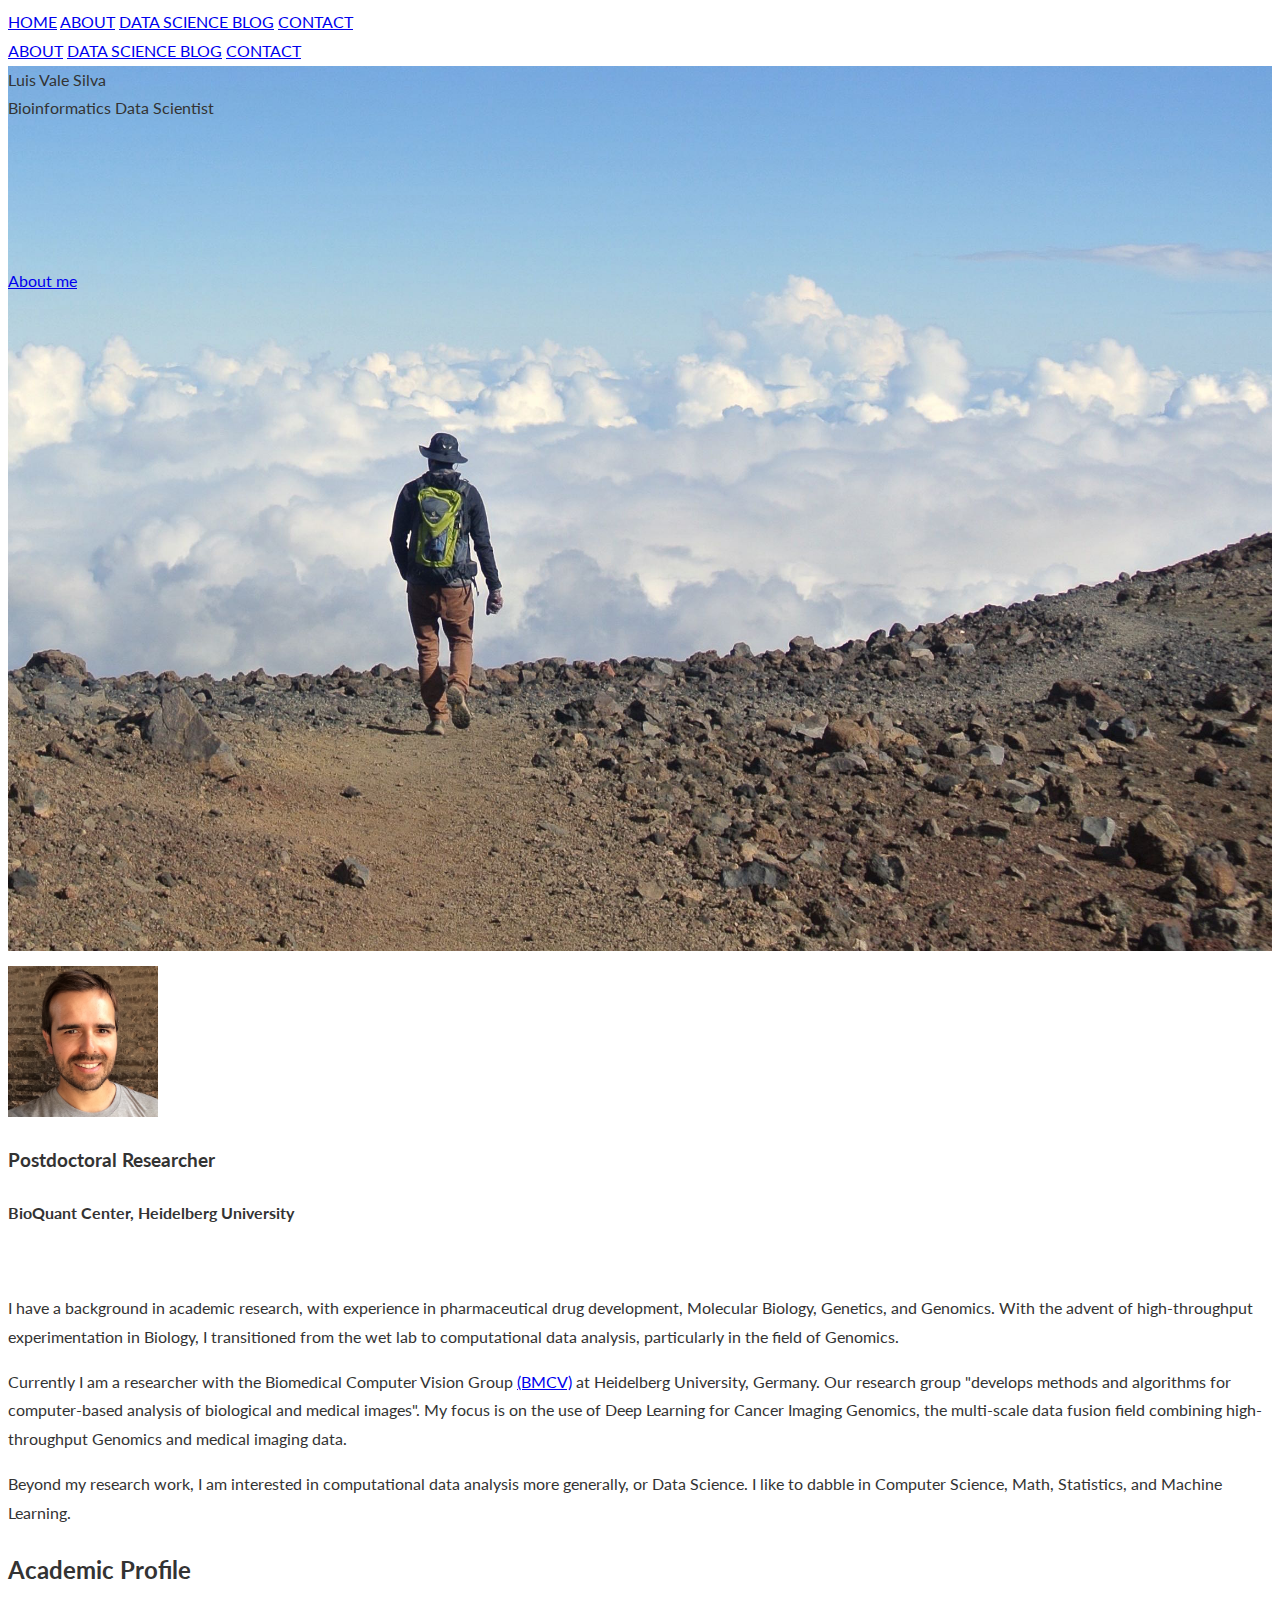
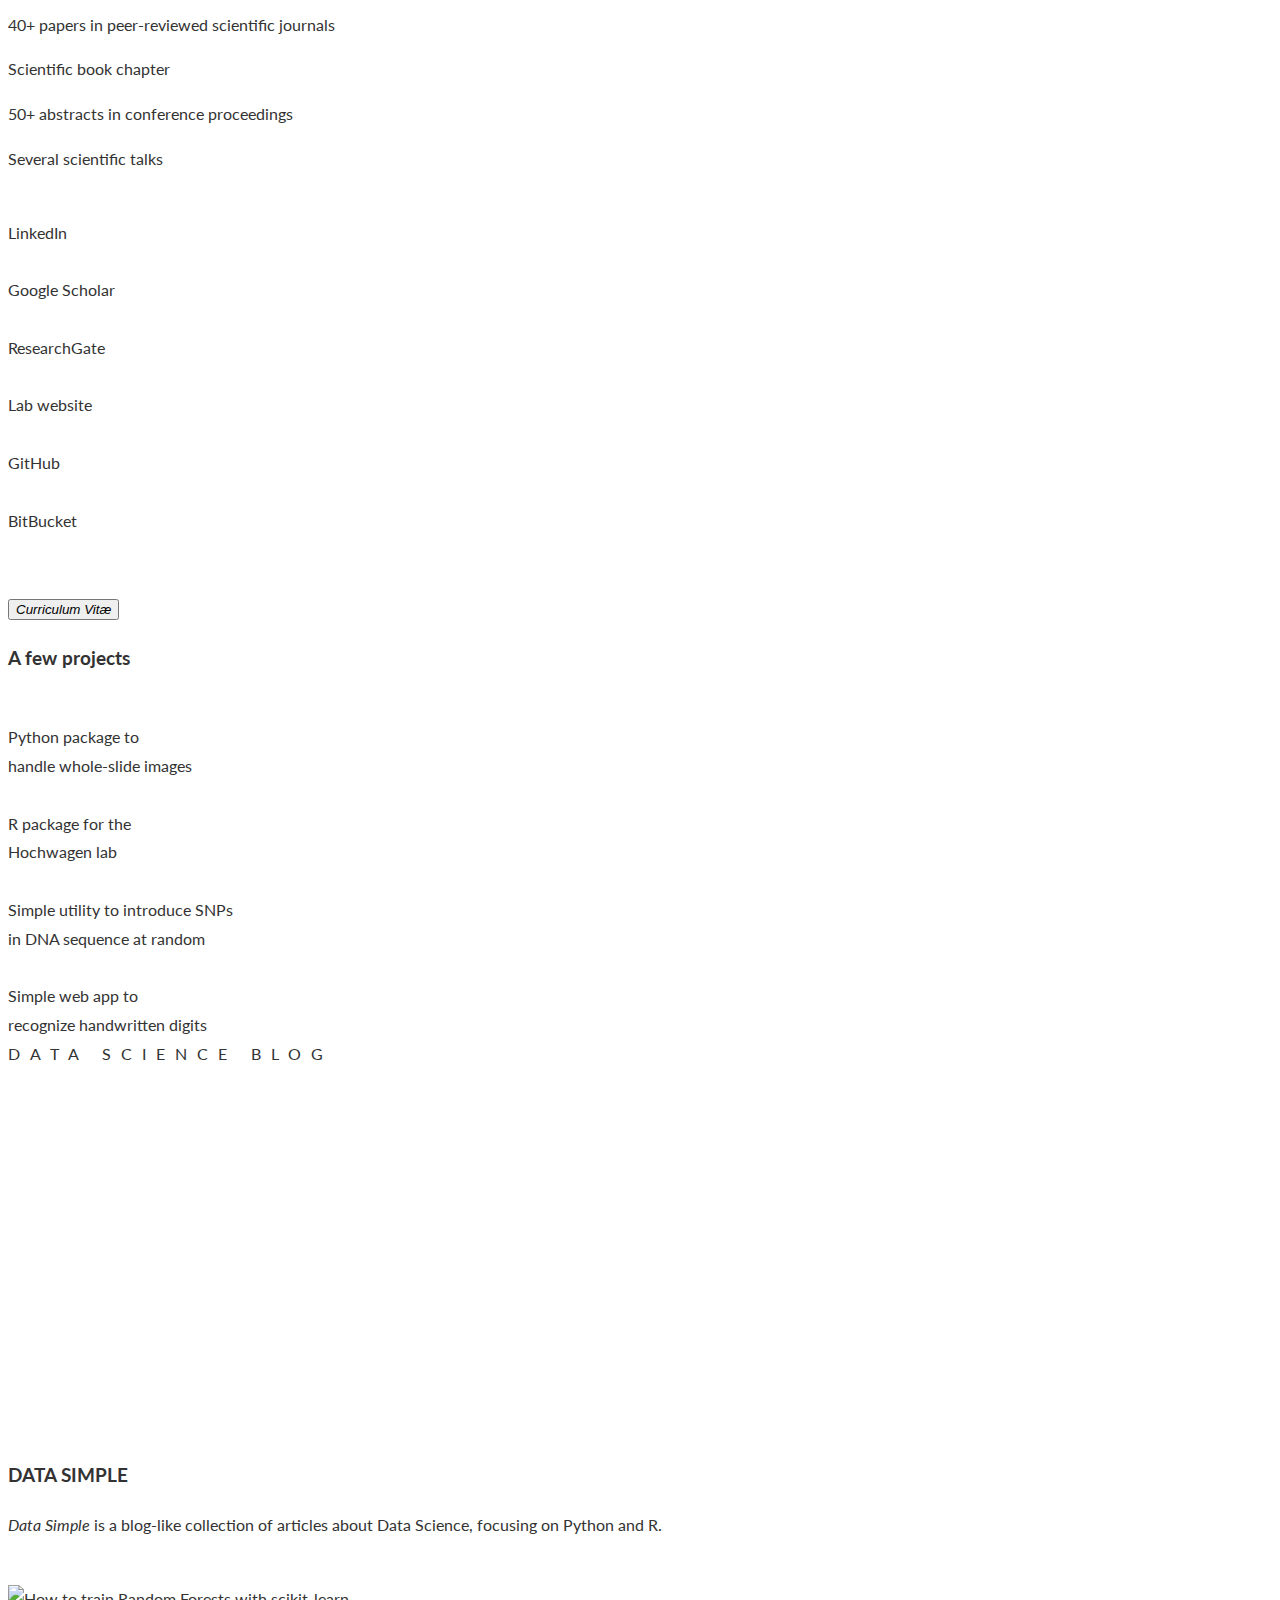
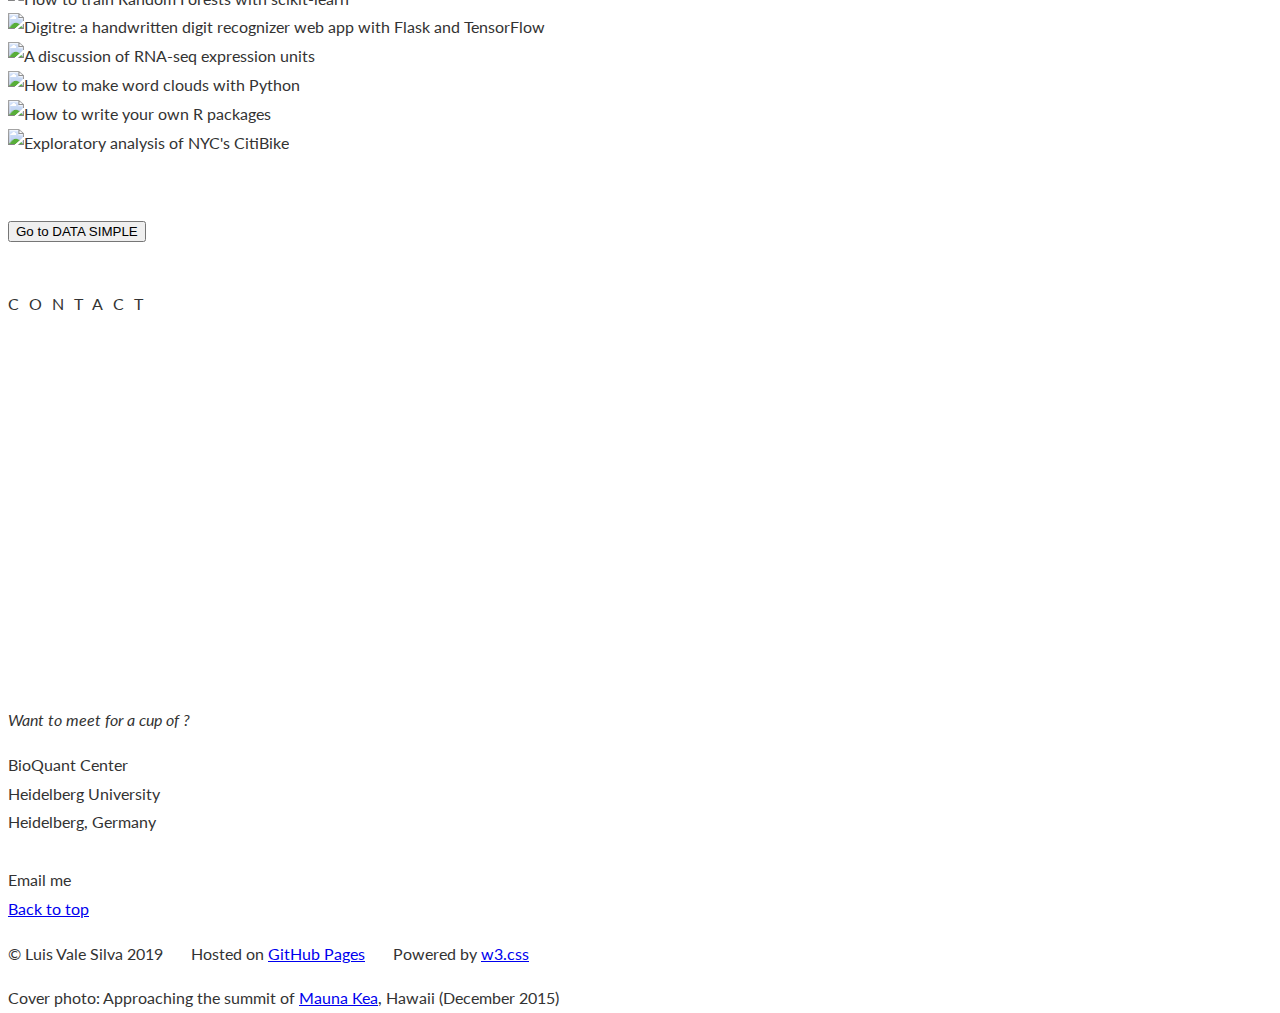
==== index.html @ 4534dbf8 "Minor edit to "About me" text" ====
<!DOCTYPE html>
<html>
<title>Luis Vale Silva</title>
<meta charset="UTF-8">
<meta name="viewport" content="width=device-width, initial-scale=1">
<meta name="description" content="Personal website">
<meta name="author" content="Luis Vale Silva">
<link rel="stylesheet" href="css/w3.css">
<link rel="stylesheet" href="https://fonts.googleapis.com/css?family=Lato">
<link rel="stylesheet" href="https://pro.fontawesome.com/releases/v5.6.3/css/all.css" integrity="sha384-LRlmVvLKVApDVGuspQFnRQJjkv0P7/YFrw84YYQtmYG4nK8c+M+NlmYDCv0rKWpG" crossorigin="anonymous">
<link rel="stylesheet" href="css/academicons.css"/>
<link rel="icon" href="img/lvs_favicon.ico" type="image/x-icon">

<!-- Google Analytics -->
<script>
  (function(i,s,o,g,r,a,m){i['GoogleAnalyticsObject']=r;i[r]=i[r]||function(){
  (i[r].q=i[r].q||[]).push(arguments)},i[r].l=1*new Date();a=s.createElement(o),
  m=s.getElementsByTagName(o)[0];a.async=1;a.src=g;m.parentNode.insertBefore(a,m)
  })(window,document,'script','https://www.google-analytics.com/analytics.js','ga');

  ga('create', 'UA-71624249-2', 'auto');
  ga('send', 'pageview');

</script>

<style>
body,h1,h2,h3,h4,h5,h6 {font-family: "Lato", sans-serif;}
body, html {
    height: 100%;
    color: #333;
    line-height: 1.8;
}

/* Create a Parallax Effect */
.bgimg-1, .bgimg-2, .bgimg-3 {
    background-attachment: fixed;
    background-position: center;
    background-repeat: no-repeat;
    background-size: cover;
}

/* First image (Logo. Full height) */
.bgimg-1 {
    background-image: url('img/bg.jpg');
    min-height: 100%;
}

/* Second image (blog) */
.bgimg-2 {
    background-image: url('img/bg_bw.jpg');
    min-height: 400px;
}

/* Third image (Contact) */
.bgimg-3 {
    background-image: url('img/bg_bw.jpg');
    min-height: 400px;
}

.w3-wide {letter-spacing: 10px;}
.w3-hover-opacity {cursor: pointer;}

/* Turn off parallax scrolling for tablets and phones */
@media only screen and (max-device-width: 1024px) {
    .bgimg-1, .bgimg-2, .bgimg-3 {
        background-attachment: scroll;
    }
}
</style>
<body>

<!-- Navbar (sit on top) -->
<div class="w3-top">
  <div class="w3-bar" id="myNavbar">
    <a class="w3-bar-item w3-button w3-hover-black w3-hide-medium w3-hide-large w3-opennav w3-right" href="javascript:void(0);" onclick="toggleFunction()" title="Toggle Navigation Menu">
      <i class="fa fa-bars"></i>
    </a>
    <a href="#home" class="w3-bar-item w3-button">HOME</a>
    <a href="#about" class="w3-bar-item w3-button w3-hide-small"><i class="fa fa-user"></i> ABOUT</a>
    <a href="#blog" class="w3-bar-item w3-button w3-hide-small"><i class="fa fa-rss"></i> DATA SCIENCE BLOG</a>
    <a href="#contact" class="w3-bar-item w3-button w3-hide-small"><i class="fa fa-envelope"></i> CONTACT</a>
    <!--<a href="#" class="w3-bar-item w3-button w3-hide-small w3-right w3-hover-red">
      <i class="fa fa-search"></i></a>-->
  </div>

  <!-- Navbar on small screens -->
  <div id="navDemo" class="w3-bar-block w3-white w3-hide w3-hide-large w3-hide-medium">
    <a href="#about" class="w3-bar-item w3-button" onclick="toggleFunction()">ABOUT</a>
    <a href="#blog" class="w3-bar-item w3-button" onclick="toggleFunction()">DATA SCIENCE BLOG</a>
    <a href="#contact" class="w3-bar-item w3-button" onclick="toggleFunction()">CONTACT</a>
    <!--<a href="#" class="w3-bar-item w3-button">SEARCH</a>-->
  </div>
</div>

<!-- First Parallax Image with Logo Text -->
<div class="bgimg-1 w3-display-container w3-opacity-off" id="home">
  <div class="w3-display-middle w3-center" style="white-space:nowrap;">
    <!--<span class="w3-center w3-padding-xlarge w3-black w3-xlarge w3-wide w3-animate-opacity">Luis <span class="w3-hide-small">Vale</span> Silva</span>-->
    <!--<span class="w3-center w3-padding-xlarge w3-black w3-xxlarge w3-opacity">LUIS VALE SILVA</span><br><br>-->
    <span class="w3-padding-xlarge w3-xxxlarge">Luis Vale Silva</span><br>
    <span class="w3-padding-xlarge w3-xlarge">Bioinformatics Data Scientist</span><br><br><br><br><br><br>
    <a href="#about" class="w3-padding-large w3-black w3-opacity w3-button">About me</a><br><br>
  </div>
</div>

<!-- Container (About Section) -->
<div class="w3-content w3-container w3-padding-64" id="about">
  <div class="w3-center w3-padding-large">
    <img src="img/me.jpg" class="w3-circle w3-image" alt="Photo of Me" width="150px">
  </div>
  <h3 class="w3-center">Postdoctoral Researcher</h3>
  <h4 class="w3-center">BioQuant Center, Heidelberg University</h4><br>
  <p class="w3-large">I have a background in academic research, with experience in pharmaceutical drug
  development, Molecular Biology, Genetics, and Genomics. With the advent of high-throughput experimentation
  in Biology, I transitioned from the wet lab to computational data analysis, particularly in the field of
  Genomics.</p>

  <p class="w3-large">Currently I am a researcher with the Biomedical Computer Vision Group 
  <a href="http://www.bioquant.uni-heidelberg.de/research/groups/biomedical_computer_vision.html" target="_blank">(BMCV)</a> 
  at Heidelberg University, Germany. Our research group "develops methods and algorithms for computer-based
  analysis of biological and medical images". My focus is on the use of Deep Learning for Cancer Imaging 
  Genomics, the multi-scale data fusion field combining high-throughput Genomics and medical imaging data.</p>

  <p class="w3-large">Beyond my research work, I am interested in computational data analysis more generally, 
  or Data Science. I like to dabble in Computer Science, Math, Statistics, and Machine Learning.</p>
</div>

<div class="w3-dark-grey">
  <div class="w3-content w3-container w3-padding-jumbo w3-dark-grey">
    <h2 class="w3-center w3-padding-16">Academic Profile</h2>
    <p class="w3-large"><i class="fa fa-pencil w3-margin-right"></i>40+ papers in peer-reviewed scientific journals <a href="publications.html"><i class="fa fa-external-link w3-hover-text-orange w3-margin-left"></i></a></p>
    <p class="w3-large"><i class="fa fa-book w3-margin-right"></i>Scientific book chapter</p>
    <p class="w3-large"><i class="fa fa-align-justify w3-margin-right"></i>50+ abstracts in conference proceedings</p>
    <p class="w3-large"><i class="fa fa-microphone w3-margin-right"></i>Several scientific talks</p>
  </div>
</div>

<div class="w3-row w3-center w3-dark-grey w3-padding-16">
  <div class="w3-col m2 w3-section">
    <span class="w3-xxxlarge"><a href="https://www.linkedin.com/in/luís-a-vale-silva-81950b4a" target="_blank"><i class="fab fa-linkedin-in w3-hover-text-blue"></i></a></span><br>
    LinkedIn
  </div>
  <div class="w3-col m2 w3-section">
    <span class="w3-xxxlarge"><a href="https://scholar.google.com/citations?user=cmbAGggAAAAJ&hl=en" target="_blank"><i class="ai ai-google-scholar w3-hover-text-orange"></i></a></span><br>
    Google Scholar
  </div>
  <div class="w3-col m2 w3-section">
    <span class="w3-xxxlarge"><a href="https://www.researchgate.net/profile/Luis_Vale-Silva" target="_blank"><i class="ai ai-researchgate w3-hover-text-teal"></i></a></span><br>
    ResearchGate
  </div>
  <div class="w3-col m2 w3-section">
    <span class="w3-xxxlarge"><a href="http://www.bioquant.uni-heidelberg.de/index.php?id=1626" target="_blank"><i class="fal fa-flask w3-hover-text-black"></i></a></span><br>
    Lab website
  </div>
  <div class="w3-col m2 w3-section">
    <span class="w3-xxxlarge"><a href="http://www.github.com/luisvalesilva" target="_blank"><i class="fab fa-github w3-hover-text-black"></i></a></span><br>
    GitHub 
  </div>
  <div class="w3-col m2 w3-section">
    <span class="w3-xxxlarge"><a href="https://bitbucket.org/luisvalesilva/" target="_blank"><i class="fab fa-bitbucket w3-hover-text-indigo"></i></a></span><br>
    BitBucket 
  </div>

  <div class="w3-center w3-padding-large">
    <a href="cv.html" ><button class="w3-center w3-button w3-padding-xlarge" style="margin-top:64px"><em>Curriculum Vit&aelig;</em></button></a>
  </div>
</div>

<!-- More about me -->
<div class="w3-row w3-center w3-padding-64">
    <h3>A few projects</h3>
  <div class="w3-quarter w3-section">
    <span class="w3-xxxlarge"><a href="http://www.github.com/luisvalesilva/wsipre" target="_blank"><i class="fab fa-python w3-hover-text-yellow"></i></a></span><br>
    Python package to<br>handle whole-slide images
  </div>
  <div class="w3-quarter w3-section">
    <span class="w3-xxxlarge"><a href="https://hochwagenlab.github.io/hwglabr2/" target="_blank"><i class="fab fa-r-project w3-hover-text-blue"></i></a></span><br>
    R package for the<br>Hochwagen lab
  </div>
  <div class="w3-quarter w3-section">
    <span class="w3-xxxlarge"><a href="http://www.github.com/luisvalesilva/snpr" target="_blank"><i class="far fa-dna w3-hover-text-orange"></i></a></span><br>
    Simple utility to introduce SNPs<br>in DNA sequence at random
  </div>
  <div class="w3-quarter w3-section">
    <span class="w3-xxxlarge"><a href="http://digitre.technology/" target="_blank"><i class="fa fa-desktop w3-hover-text-light-grey"></i></a></span><br>
    Simple web app to<br>recognize handwritten digits
  </div>
</div>



<!-- Second Parallax Image with blog Text -->
<div class="bgimg-2 w3-display-container w3-opacity-min">
  <div class="w3-display-middle">
    <span class="w3-xxlarge w3-text-white w3-wide">DATA SCIENCE BLOG</span>
  </div>
</div>

<!-- Container (blog Section) -->
<div class="w3-content w3-container w3-padding-64" id="blog">
  <h3 class="w3-center">DATA SIMPLE</h3>
  <p class="w3-center"><em>Data Simple</em> is a blog-like collection of articles about Data Science, focusing on Python and R.</p><br>

  <!-- Responsive Grid. Four columns on tablets, laptops and desktops. Will stack on mobile devices/small screens (100% width) -->
  <div class="w3-row-padding w3-center">
    <div class="w3-third">
      <img src="img/640px-Forest_Osaka_Japan.jpg" style="width:100%" onclick="onClick(this)" class="w3-hover-opacity" alt="How to train Random Forests with scikit-learn">
    </div>

    <div class="w3-third">
      <img src="img/mnist.png" style="width:100%" onclick="onClick(this)" class="w3-hover-opacity" alt="Digitre: a handwritten digit recognizer web app with Flask and TensorFlow">
    </div>

    <div class="w3-third">
      <img src="img/rna-seq_units.png" style="width:100%" onclick="onClick(this)" class="w3-hover-opacity" alt="A discussion of RNA-seq expression units">
    </div>
  </div>

  <div class="w3-row-padding w3-center w3-section">
    <div class="w3-third">
      <img src="img/word_cloud.png" style="width:100%" onclick="onClick(this)" class="w3-hover-opacity" alt="How to make word clouds with Python">
    </div>
    
    <div class="w3-third">
      <img src="img/r_packages.svg" style="width:100%" onclick="onClick(this)" class="w3-hover-opacity" alt="How to write your own R packages">
    </div>

    <div class="w3-third">
      <img src="img/citibike.png" style="width:100%" onclick="onClick(this)" class="w3-hover-opacity" alt="Exploratory analysis of NYC's CitiBike">
    </div>
  </div>

  <div class="w3-center w3-padding-large">
    <a href="http://luisvalesilva.com/datasimple"><button class="w3-button w3-padding-xlarge" style="margin-top:64px">Go to DATA SIMPLE</button></a>
  </div>
</div>

<!-- Modal for full size images on click-->
<div id="modal01" class="w3-modal w3-black" onclick="this.style.display='none'">
  <span class="w3-closebtn w3-text-white w3-opacity w3-hover-opacity-off w3-xxlarge w3-container w3-display-topright" title="Close Modal Image"><i class="fa fa-remove"></i></span>
  <div class="w3-modal-content w3-animate-zoom w3-center w3-transparent w3-padding-64">
    <img id="img01" class="w3-image">
    <p id="caption" class="w3-opacity w3-large"></p>
  </div>
</div>

<!-- Third Parallax Image with blog Text -->
<div class="bgimg-3 w3-display-container w3-opacity-min">
  <div class="w3-display-middle">
     <span class="w3-xxlarge w3-text-light-grey w3-wide">CONTACT</span>
  </div>
</div>

<!-- Container (Contact Section) -->
<div class="w3-content w3-container w3-padding-16" id="contact">
  <!--<h3 class="w3-center">WHERE I WORK</h3>-->
  <div class="w3-row w3-padding-32 w3-section">
    <div class="w3-center w3-container w3-section">
      <div class="w3-large w3-margin-bottom">
        <p class="w3-center"><em>Want to meet for a cup of <i class="fa fa-coffee"></i>?</em></p>
        BioQuant Center 
        <br>Heidelberg University<br>
        <i class="fa fa-map-marker fa-fw w3-hover-text-black w3-xlarge w3-margin-right"></i>Heidelberg, Germany<br><br>
        <a href="http://scr.im/emailluis" target="_blank"><i class="fa fa-envelope fa-fw w3-hover-text-green w3-xlarge w3-margin-right"></i></a>Email me<br>
      </div>
    </div>
  </div>
</div>

<!-- Footer -->
<footer class="w3-center w3-black w3-padding-64 w3-opacity w3-hover-opacity-off">
  <a href="#home" class="w3-button"><i class="fa fa-arrow-up w3-margin-right"></i>Back to top</a>
  <div class="w3-xlarge w3-section">
    <a href="https://www.linkedin.com/in/luís-a-vale-silva-81950b4a" target="_blank"><i class="fab fa-linkedin-in w3-hover-text-blue"></i></a>
    <a href="https://scholar.google.com/citations?user=cmbAGggAAAAJ&hl=en" target="_blank"><i class="ai ai-google-scholar w3-hover-text-orange"></i></a>
    <a href="https://www.researchgate.net/profile/Luis_Vale-Silva" target="_blank"><i class="ai ai-researchgate w3-hover-text-teal"></i></a>
    <a href="https://github.com/luisvalesilva" target="_blank"><i class="fab fa-github w3-hover-text-grey"></i></a>
    <a href="https://twitter.com/luisvalesilva" target="_blank"><i class="fab fa-twitter w3-hover-text-light-blue"></i></a>
  </div>
  <p>&copy; Luis Vale Silva 2019&nbsp;&nbsp;&nbsp;&nbsp;&nbsp;&nbsp;
  Hosted on <a href="https://pages.github.com/" target="_blank">GitHub Pages</a>&nbsp;&nbsp;&nbsp;&nbsp;&nbsp;&nbsp;
  Powered by <a href="https://www.w3schools.com/w3css/default.asp" target="_blank">w3.css</a></p>
  <p class="w3-small"><i class="fa fa-image w3-margin-right"></i>Cover photo: Approaching the summit of <a href="https://en.wikipedia.org/wiki/Mauna_Kea" target="_blank">Mauna Kea</a>, Hawaii (December 2015)</p>
</footer>

<script>
// Modal Image Gallery
function onClick(element) {
  document.getElementById("img01").src = element.src;
  document.getElementById("modal01").style.display = "block";
  var captionText = document.getElementById("caption");
  captionText.innerHTML = element.alt;
}

// Change style of navbar on scroll
window.onscroll = function() {myFunction()};
function myFunction() {
    var navbar = document.getElementById("myNavbar");
    if (document.body.scrollTop > 100 || document.documentElement.scrollTop > 100) {
        navbar.className = "w3-bar" + " w3-card-2" + " w3-animate-top" + " w3-white";
    } else {
        navbar.className = navbar.className.replace(" w3-card-2 w3-animate-top w3-white", "");
    }
}

// Used to toggle the menu on small screens when clicking on the menu button
function toggleFunction() {
    var x = document.getElementById("navDemo");
    if (x.className.indexOf("w3-show") == -1) {
        x.className += " w3-show";
    } else {
        x.className = x.className.replace(" w3-show", "");
    }
}
</script>
<!-- Code for smooth scrolling to anchors -->
<script src="https://ajax.googleapis.com/ajax/libs/jquery/3.1.1/jquery.min.js"></script>
<script src="js/scroll.js"></script>

</body>
</html>
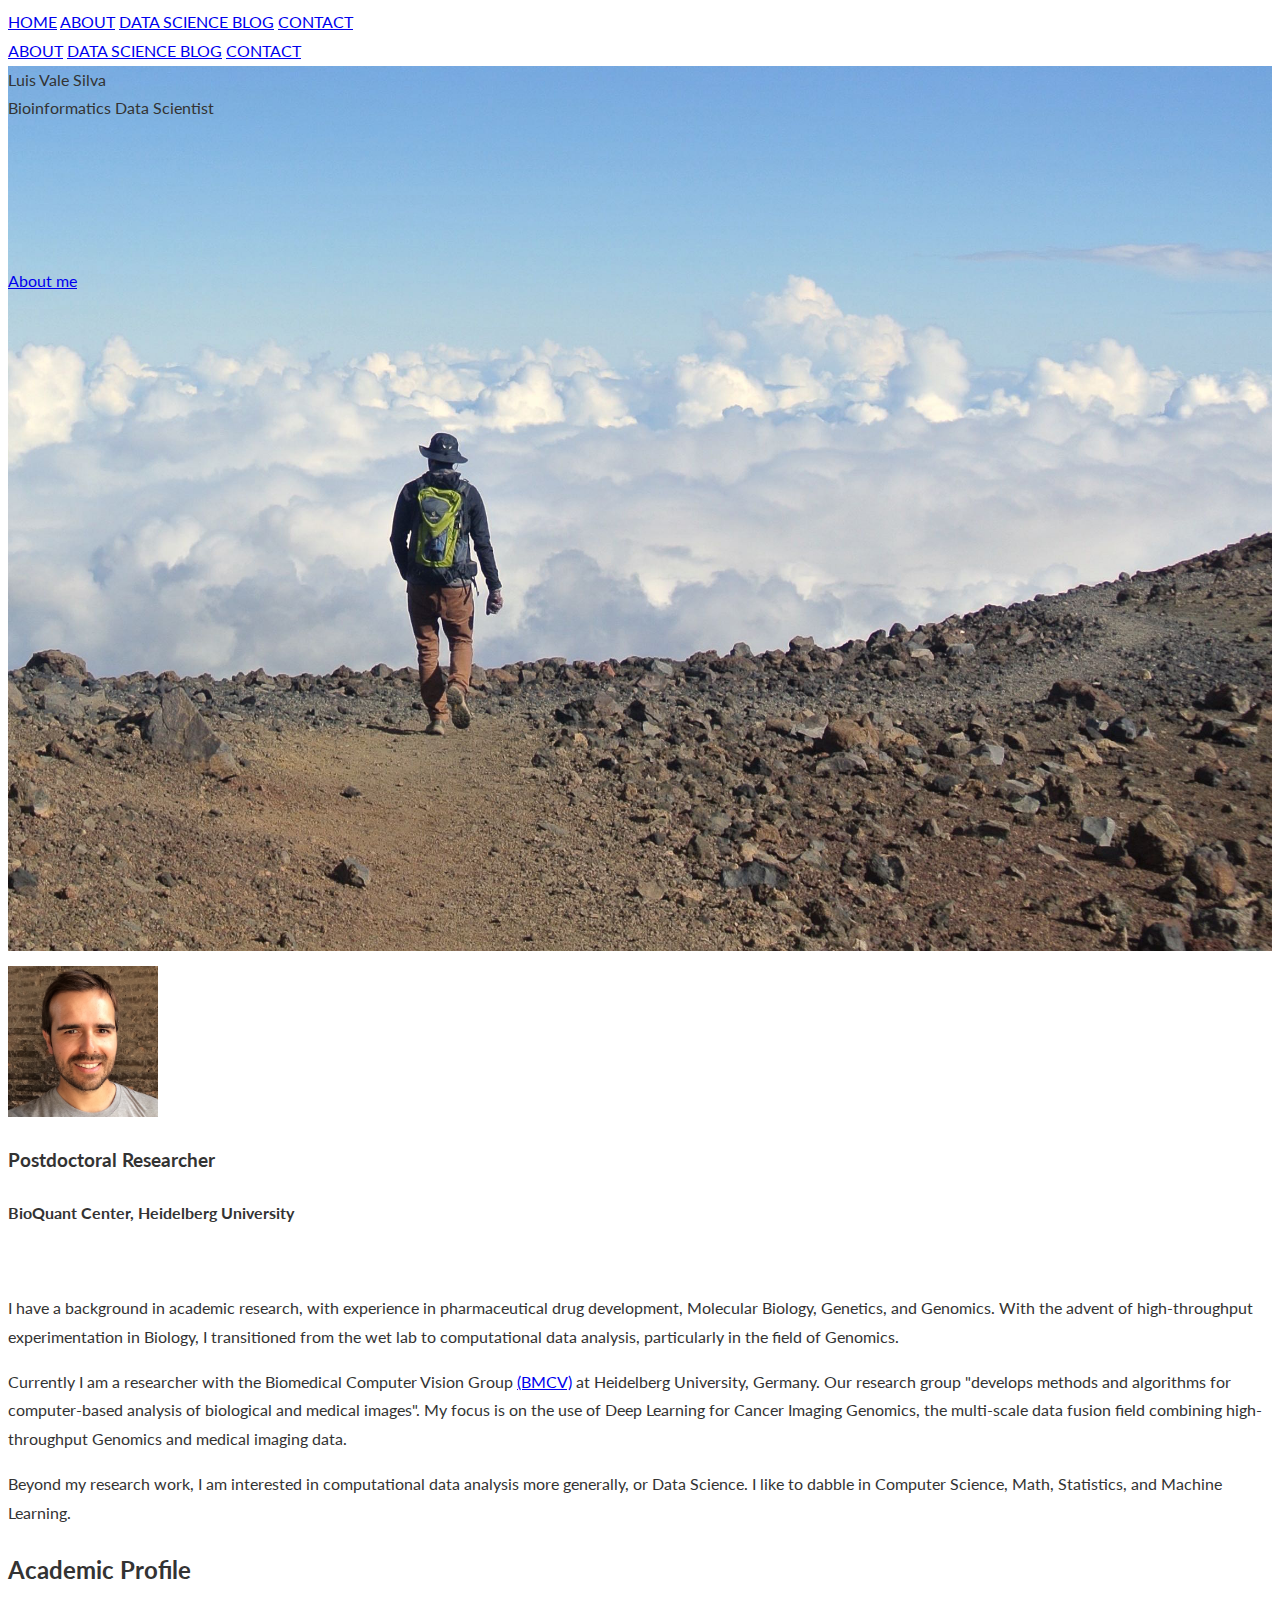
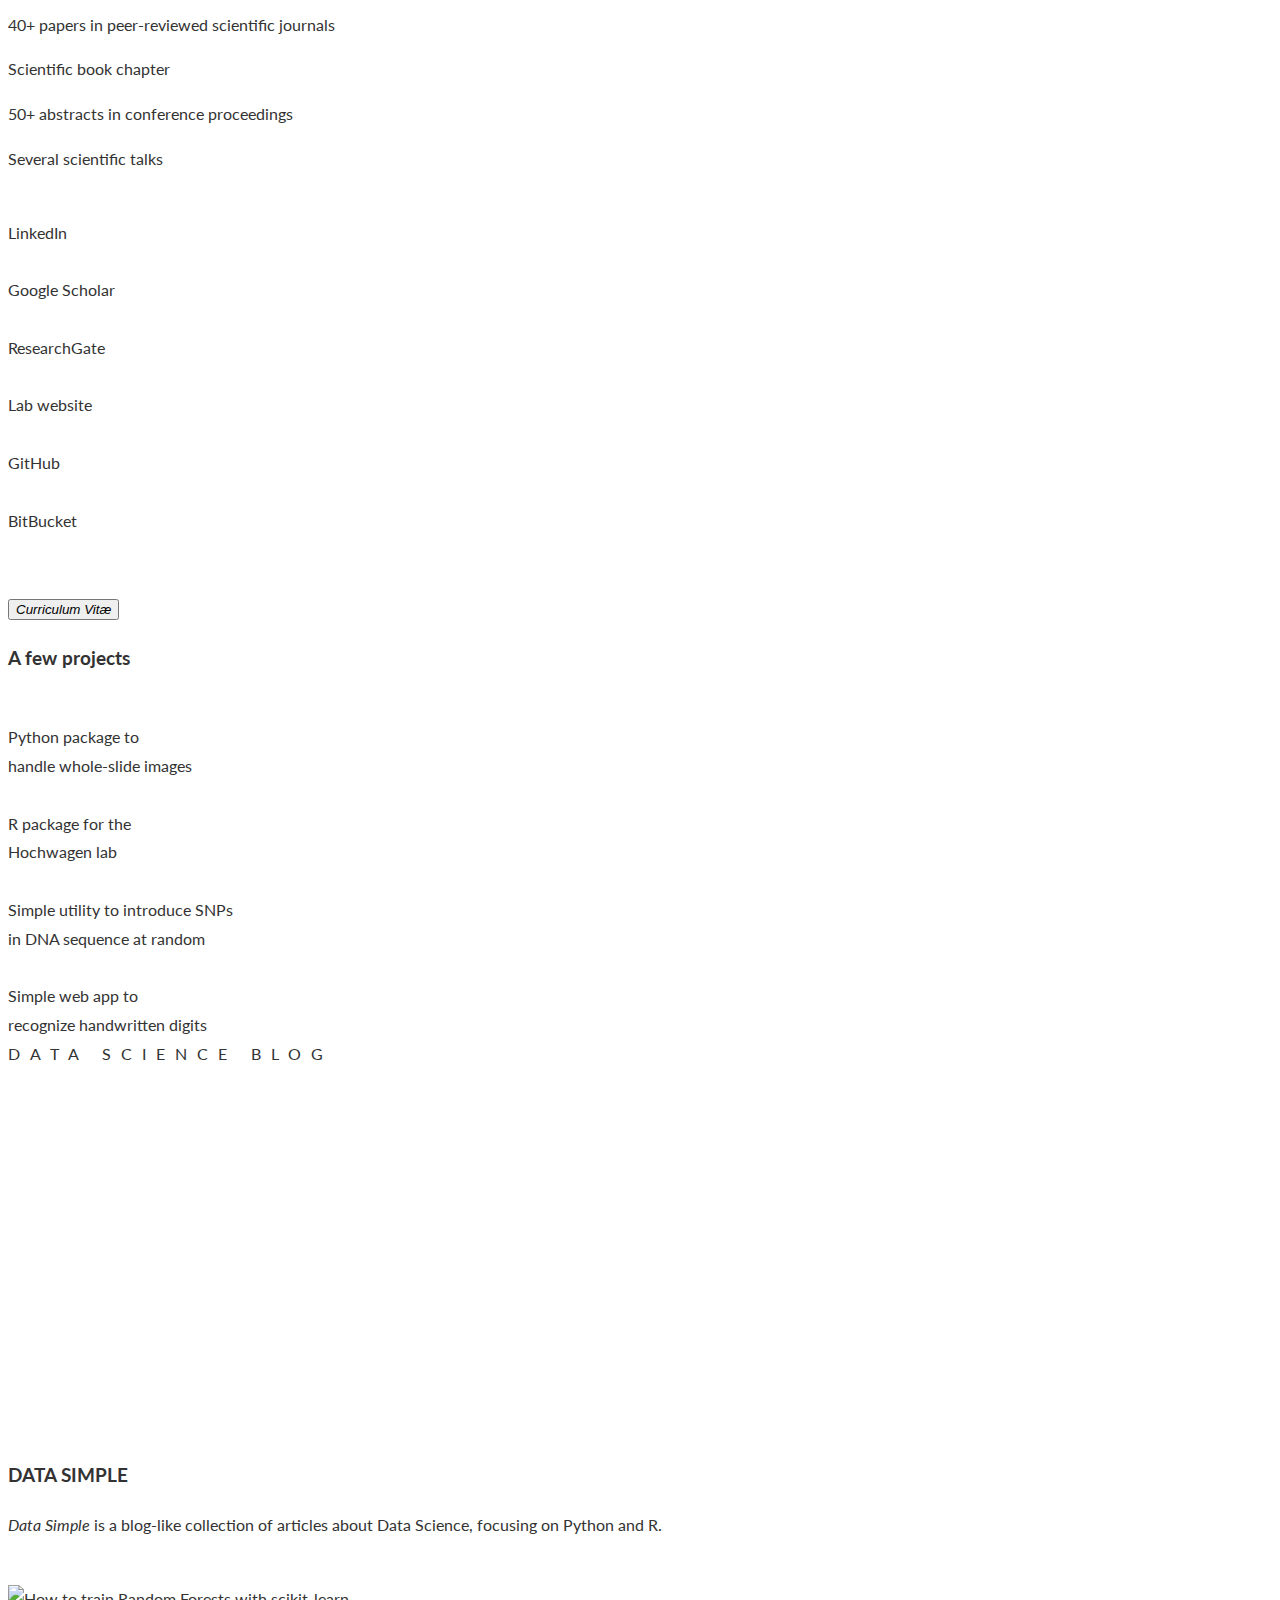
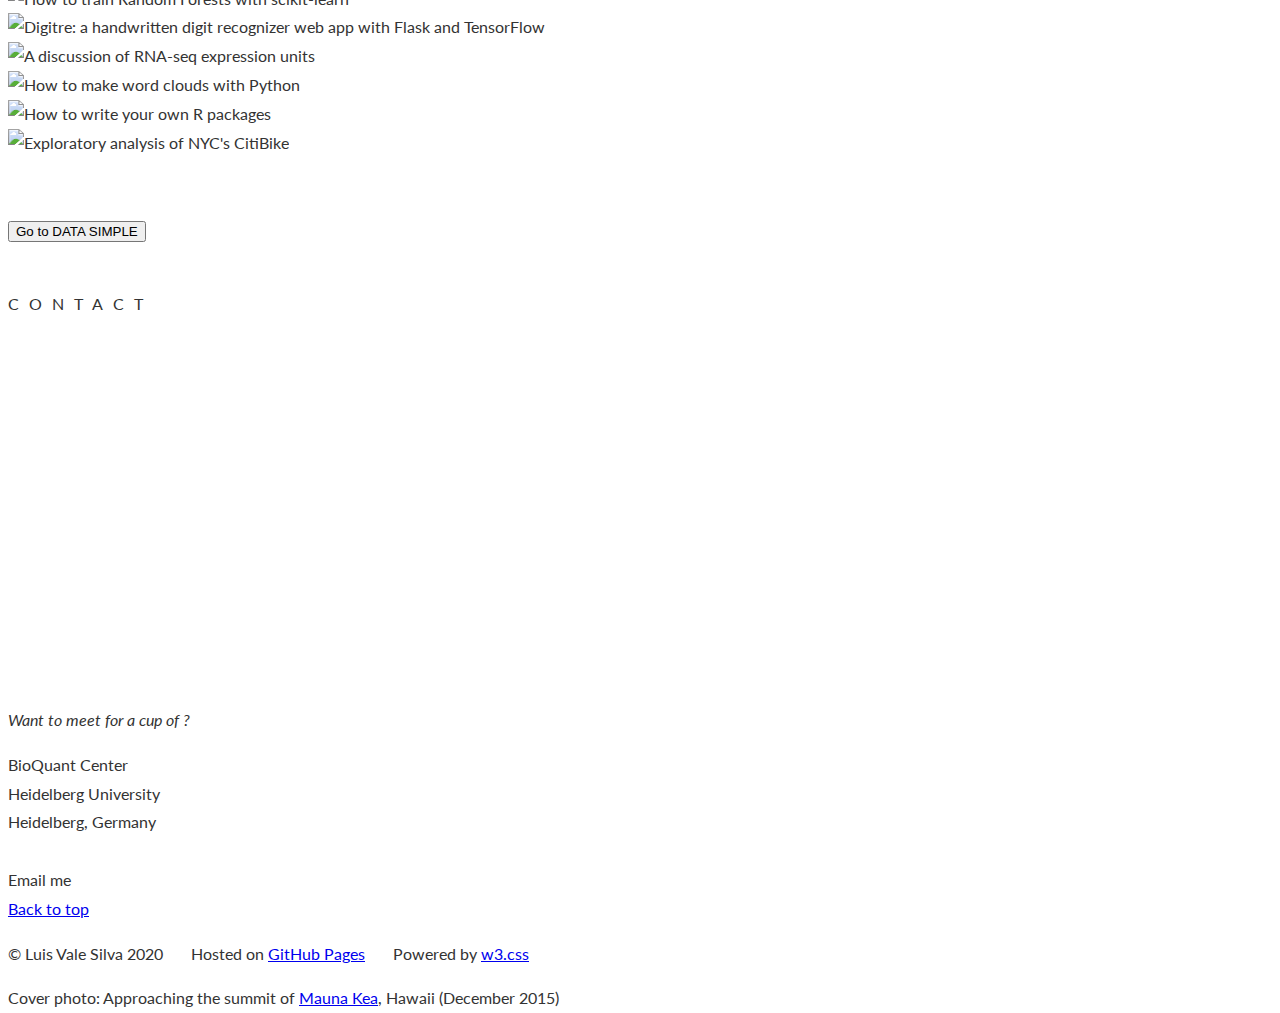
==== commit 6a376b03: "Update year" ====
--- a/index.html
+++ b/index.html
@@ -277,7 +277,7 @@
     <a href="https://github.com/luisvalesilva" target="_blank"><i class="fab fa-github w3-hover-text-grey"></i></a>
     <a href="https://twitter.com/luisvalesilva" target="_blank"><i class="fab fa-twitter w3-hover-text-light-blue"></i></a>
   </div>
-  <p>&copy; Luis Vale Silva 2019&nbsp;&nbsp;&nbsp;&nbsp;&nbsp;&nbsp;
+  <p>&copy; Luis Vale Silva 2020&nbsp;&nbsp;&nbsp;&nbsp;&nbsp;&nbsp;
   Hosted on <a href="https://pages.github.com/" target="_blank">GitHub Pages</a>&nbsp;&nbsp;&nbsp;&nbsp;&nbsp;&nbsp;
   Powered by <a href="https://www.w3schools.com/w3css/default.asp" target="_blank">w3.css</a></p>
   <p class="w3-small"><i class="fa fa-image w3-margin-right"></i>Cover photo: Approaching the summit of <a href="https://en.wikipedia.org/wiki/Mauna_Kea" target="_blank">Mauna Kea</a>, Hawaii (December 2015)</p>
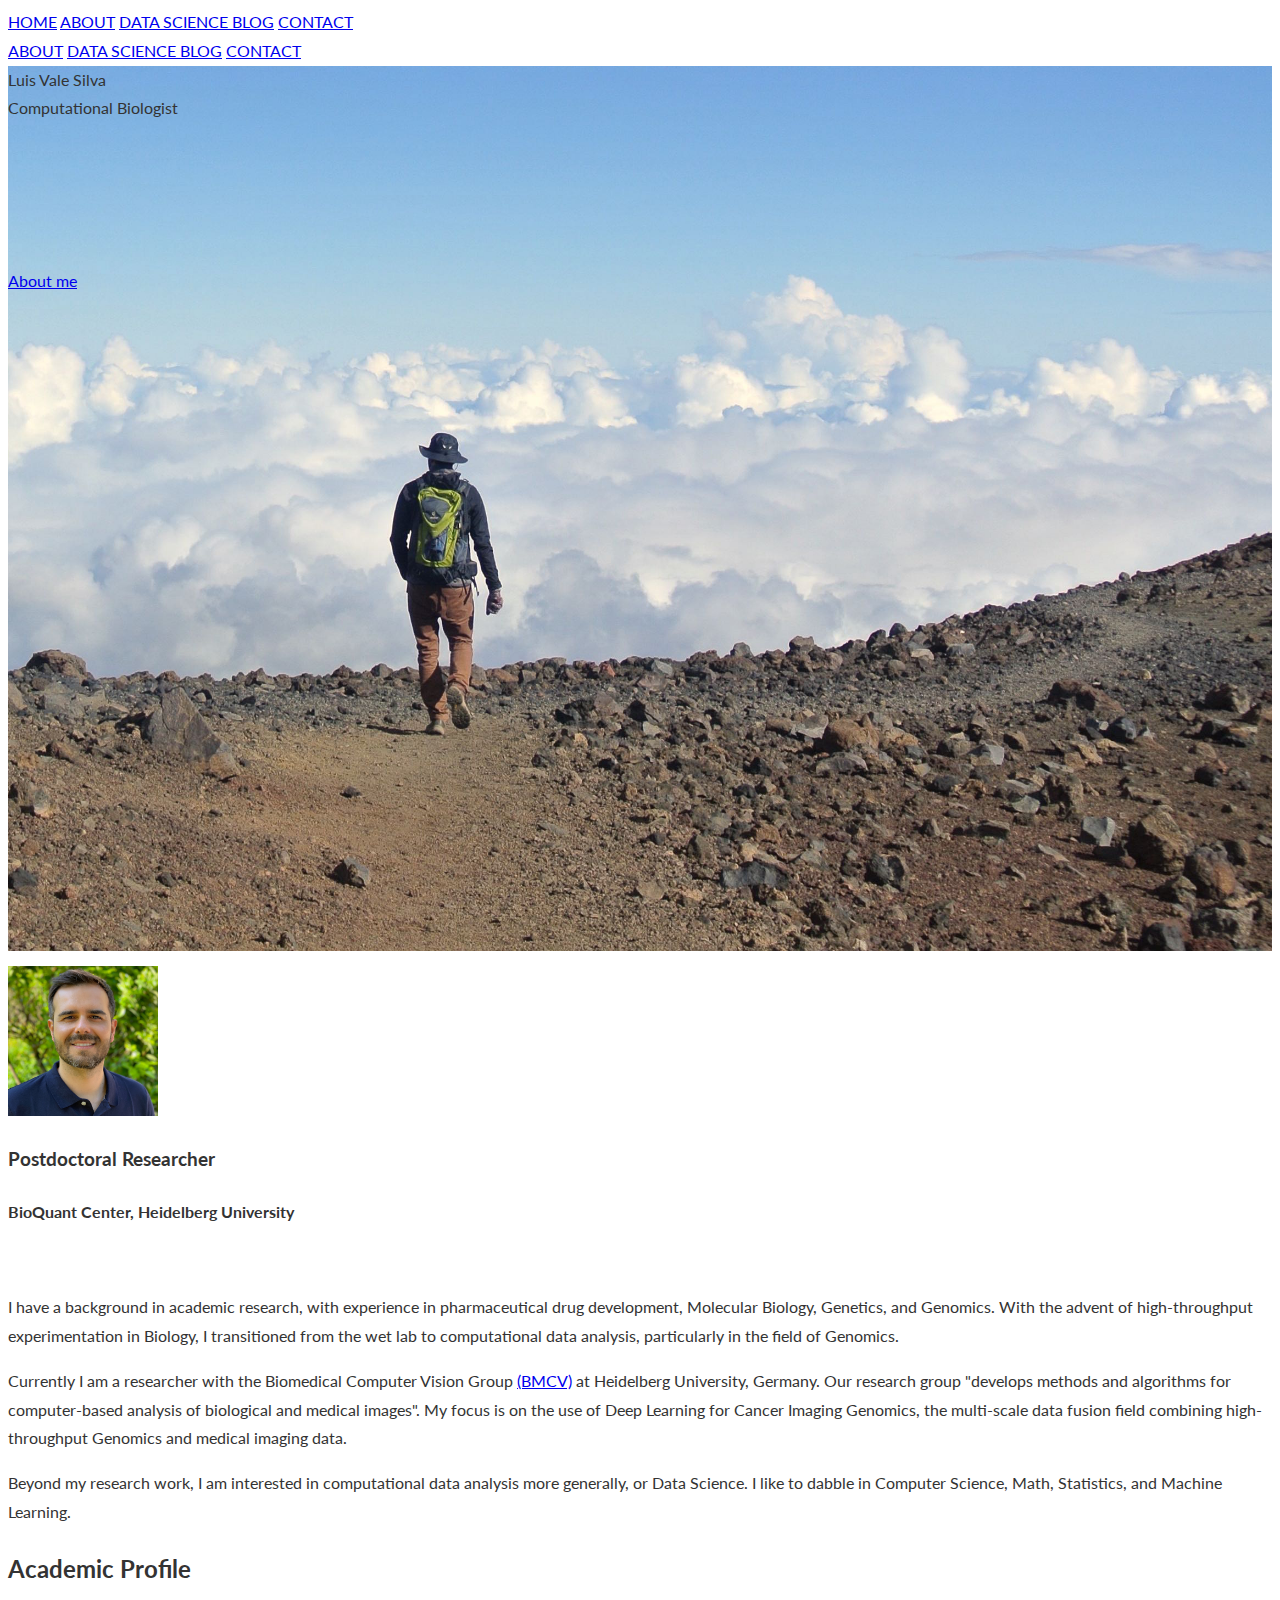
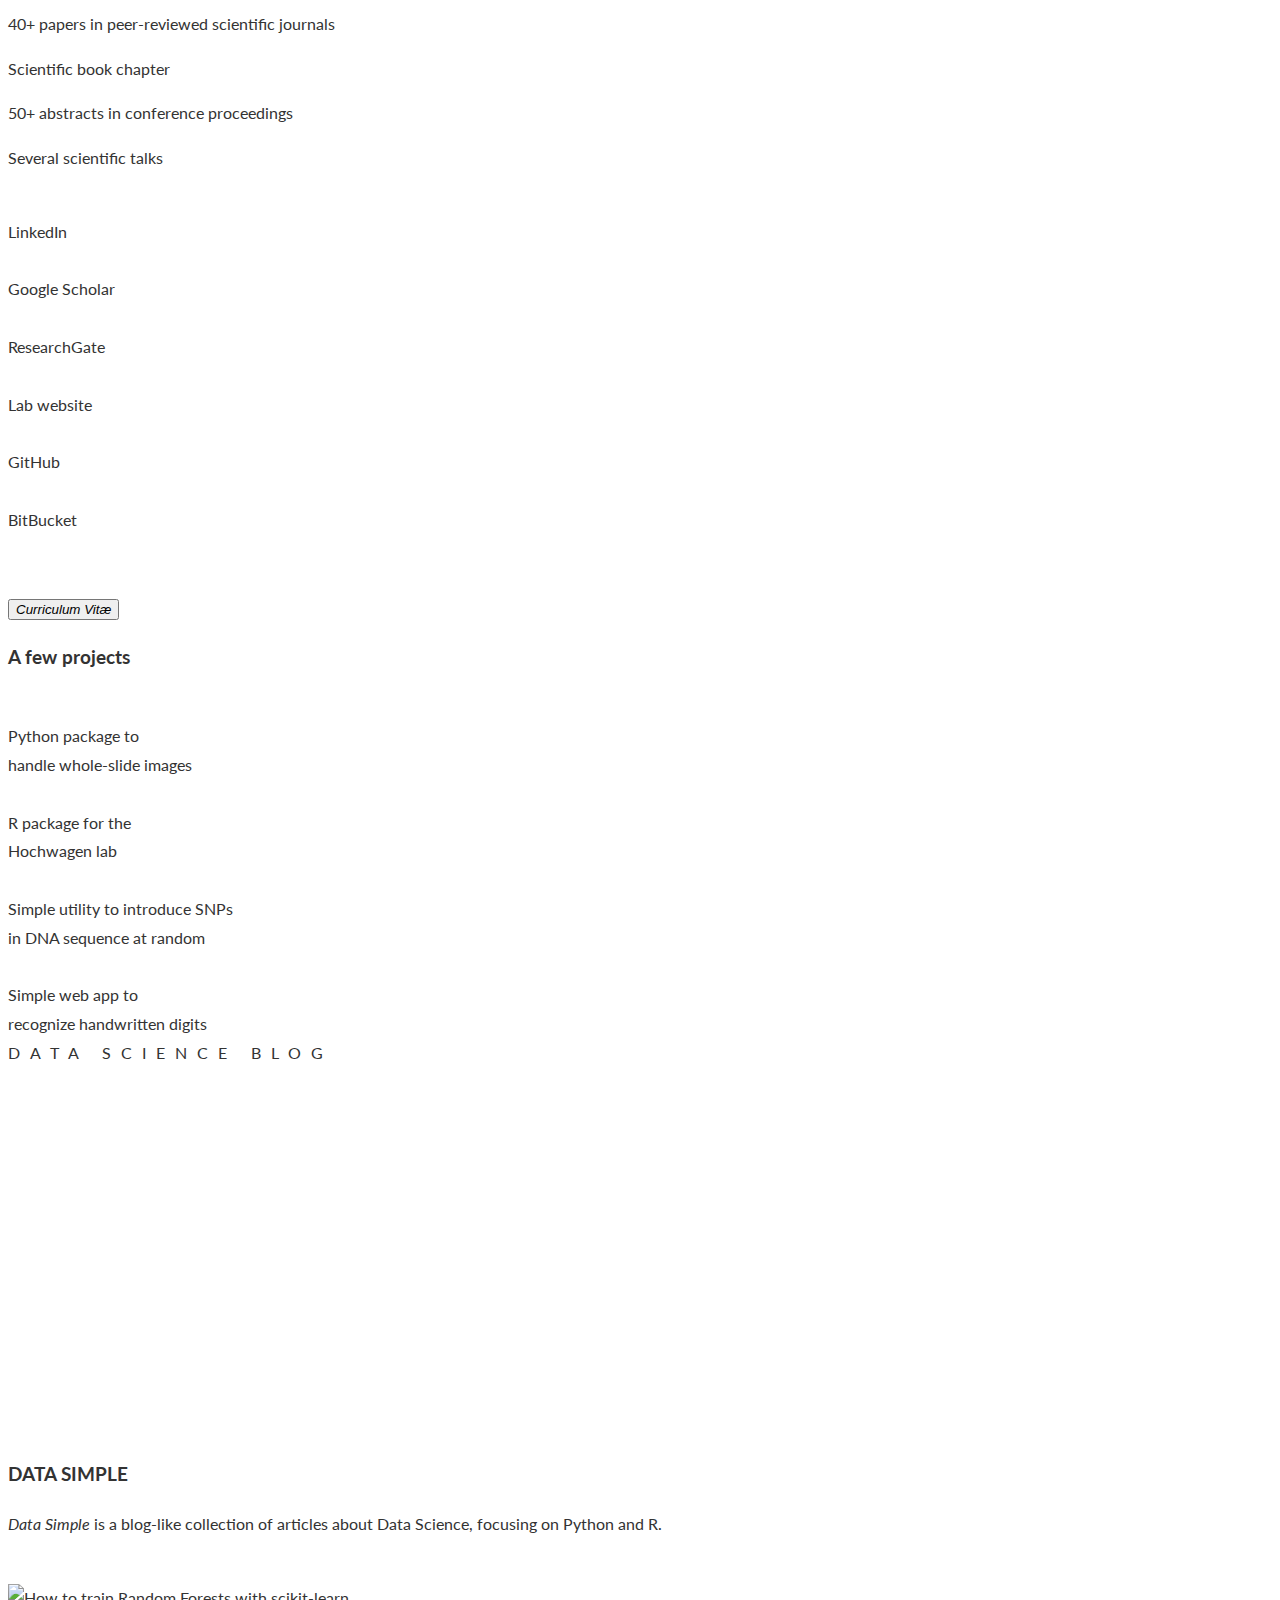
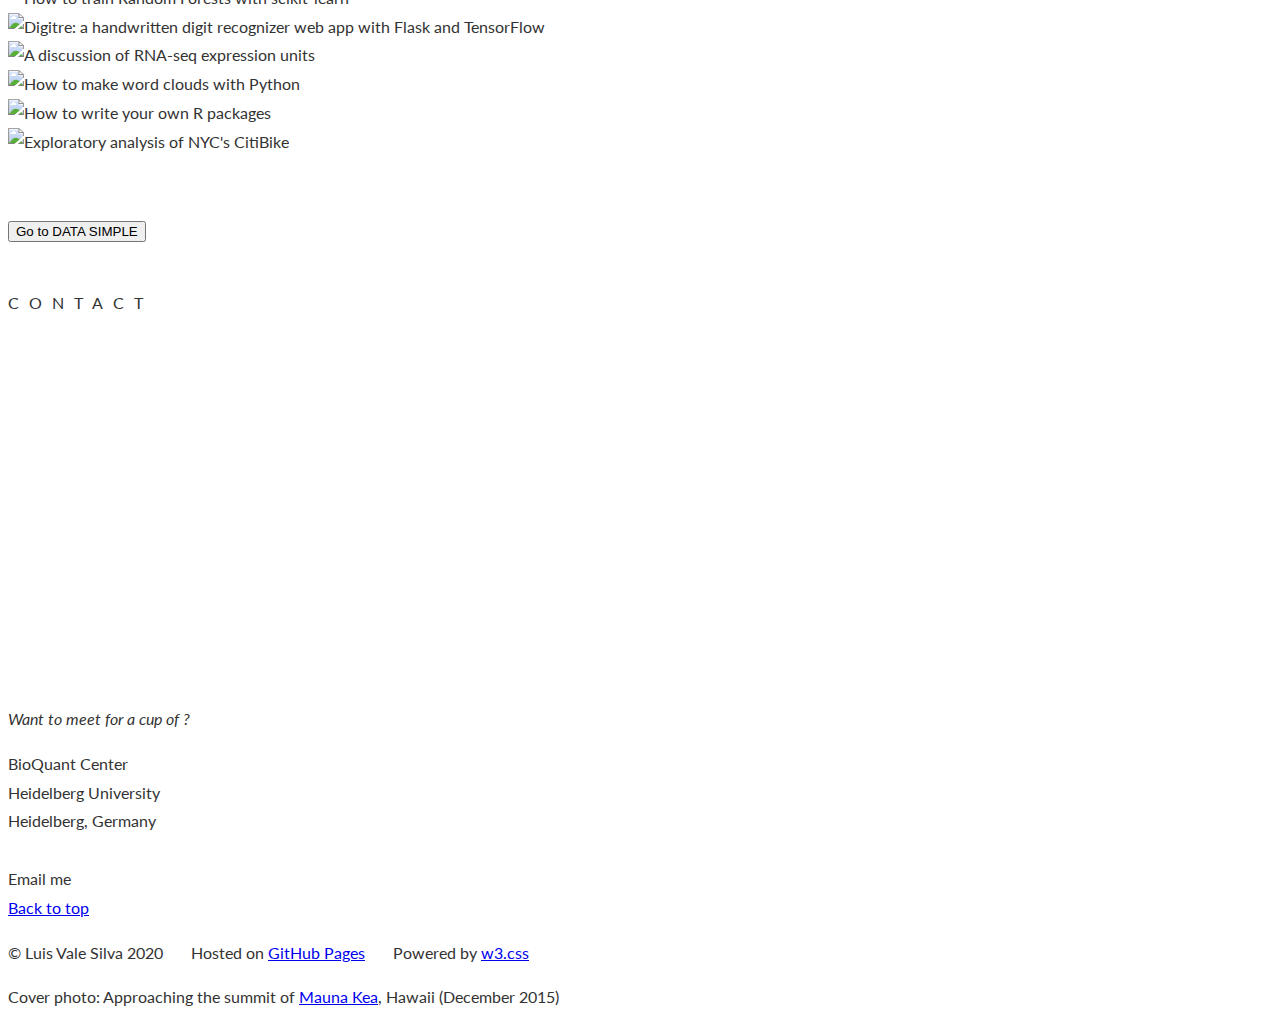
==== commit 16f75c6f: "Change title to "Computational Biologist"" ====
--- a/index.html
+++ b/index.html
@@ -98,7 +98,7 @@
     <!--<span class="w3-center w3-padding-xlarge w3-black w3-xlarge w3-wide w3-animate-opacity">Luis <span class="w3-hide-small">Vale</span> Silva</span>-->
     <!--<span class="w3-center w3-padding-xlarge w3-black w3-xxlarge w3-opacity">LUIS VALE SILVA</span><br><br>-->
     <span class="w3-padding-xlarge w3-xxxlarge">Luis Vale Silva</span><br>
-    <span class="w3-padding-xlarge w3-xlarge">Bioinformatics Data Scientist</span><br><br><br><br><br><br>
+    <span class="w3-padding-xlarge w3-xlarge">Computational Biologist</span><br><br><br><br><br><br>
     <a href="#about" class="w3-padding-large w3-black w3-opacity w3-button">About me</a><br><br>
   </div>
 </div>
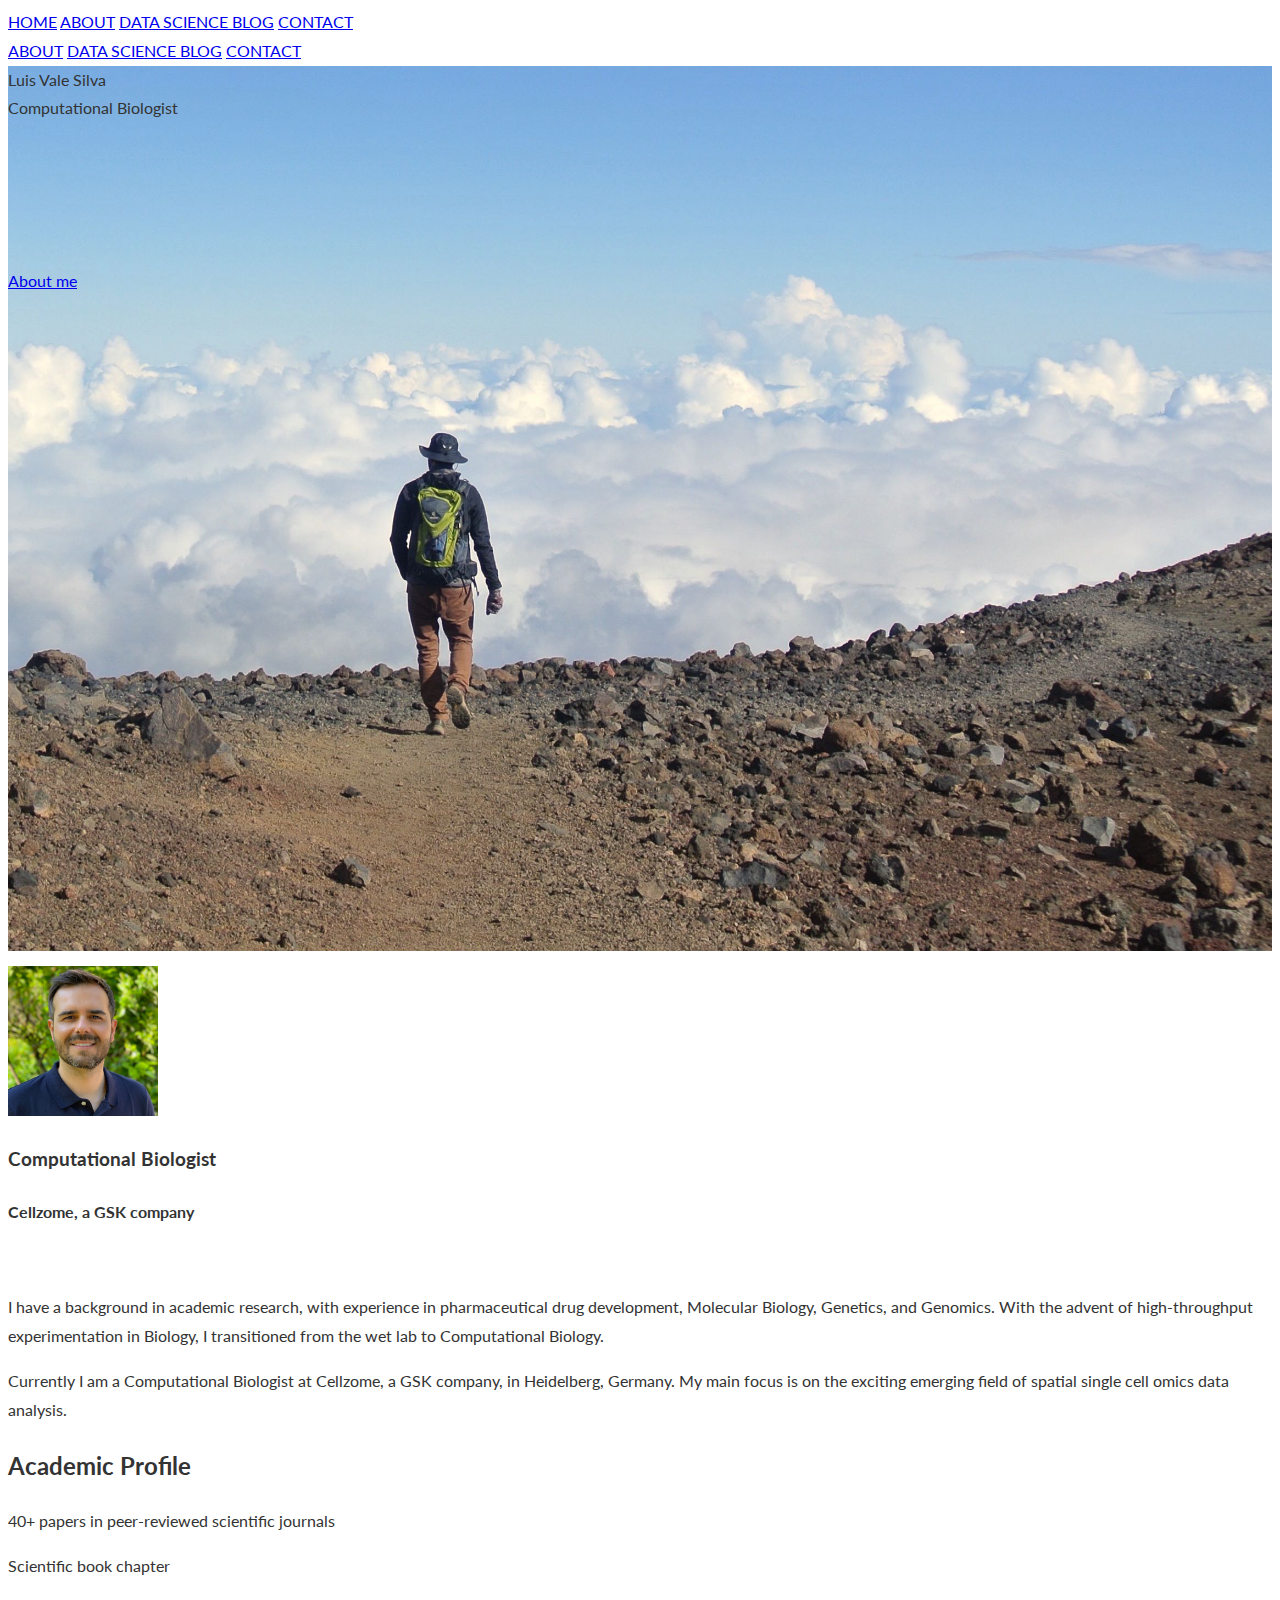
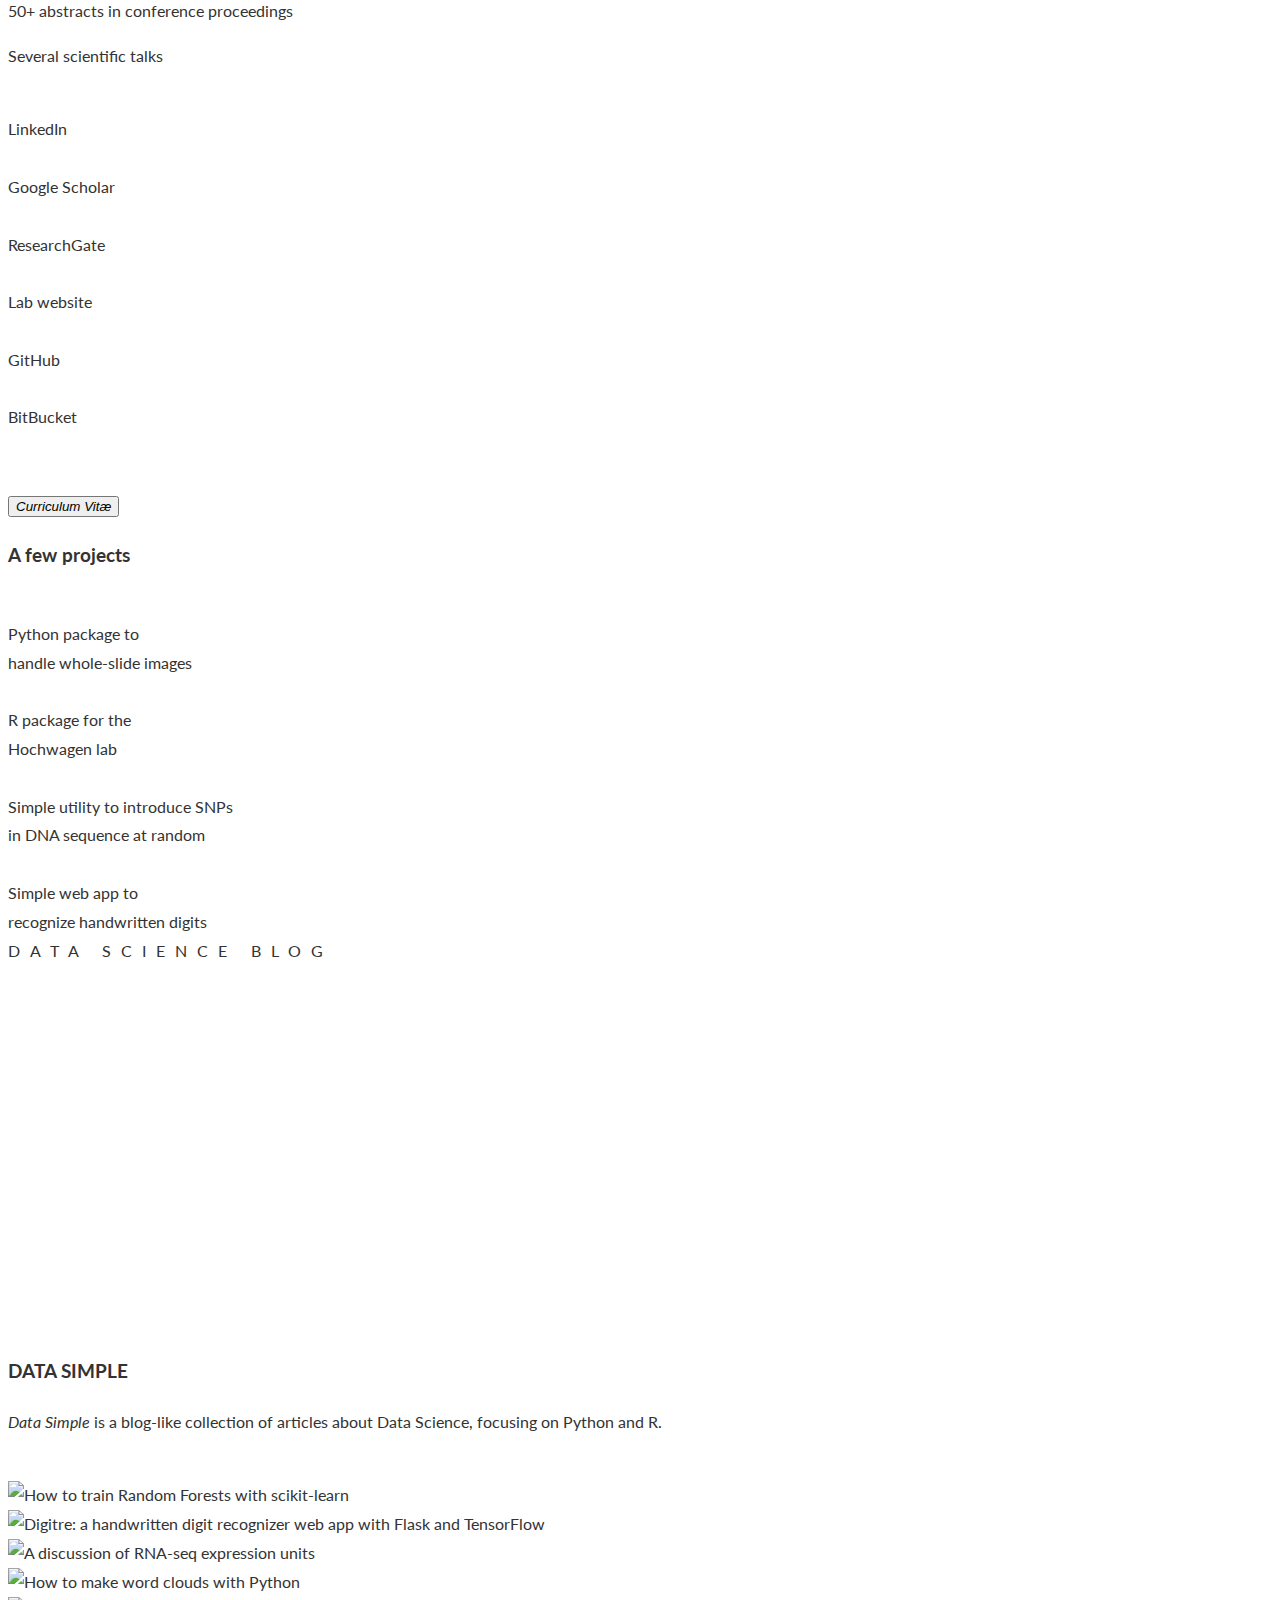
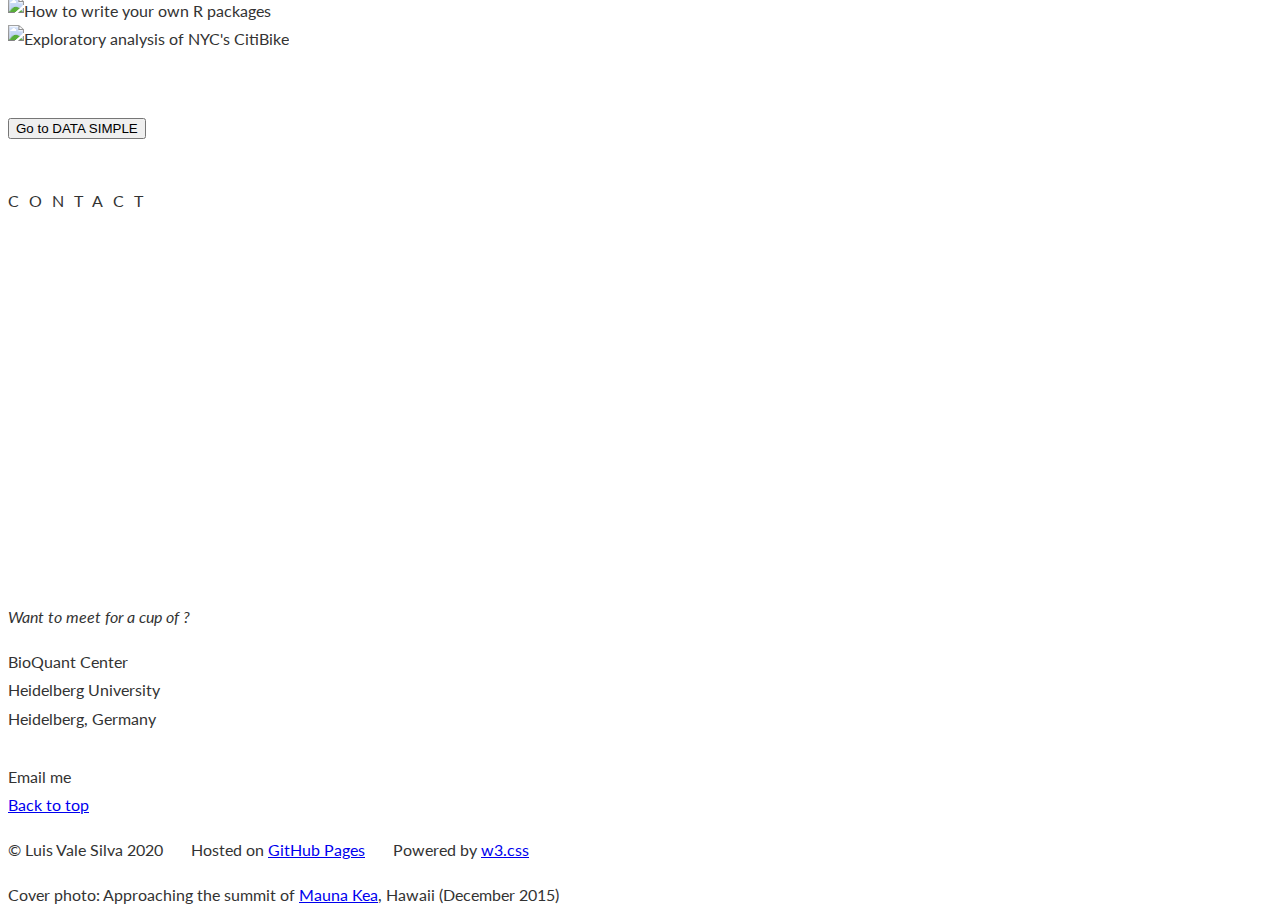
==== commit 5f02539f: "Update About section" ====
--- a/index.html
+++ b/index.html
@@ -108,21 +108,14 @@
   <div class="w3-center w3-padding-large">
     <img src="img/me.jpg" class="w3-circle w3-image" alt="Photo of Me" width="150px">
   </div>
-  <h3 class="w3-center">Postdoctoral Researcher</h3>
-  <h4 class="w3-center">BioQuant Center, Heidelberg University</h4><br>
+  <h3 class="w3-center">Computational Biologist</h3>
+  <h4 class="w3-center">Cellzome, a GSK company</h4><br>
   <p class="w3-large">I have a background in academic research, with experience in pharmaceutical drug
   development, Molecular Biology, Genetics, and Genomics. With the advent of high-throughput experimentation
-  in Biology, I transitioned from the wet lab to computational data analysis, particularly in the field of
-  Genomics.</p>
-
-  <p class="w3-large">Currently I am a researcher with the Biomedical Computer Vision Group 
-  <a href="http://www.bioquant.uni-heidelberg.de/research/groups/biomedical_computer_vision.html" target="_blank">(BMCV)</a> 
-  at Heidelberg University, Germany. Our research group "develops methods and algorithms for computer-based
-  analysis of biological and medical images". My focus is on the use of Deep Learning for Cancer Imaging 
-  Genomics, the multi-scale data fusion field combining high-throughput Genomics and medical imaging data.</p>
-
-  <p class="w3-large">Beyond my research work, I am interested in computational data analysis more generally, 
-  or Data Science. I like to dabble in Computer Science, Math, Statistics, and Machine Learning.</p>
+  in Biology, I transitioned from the wet lab to Computational Biology.</p>
+
+  <p class="w3-large">Currently I am a Computational Biologist at Cellzome, a GSK company, in Heidelberg, Germany. 
+   My main focus is on the exciting emerging field of spatial single cell omics data analysis.</p>
 </div>
 
 <div class="w3-dark-grey">
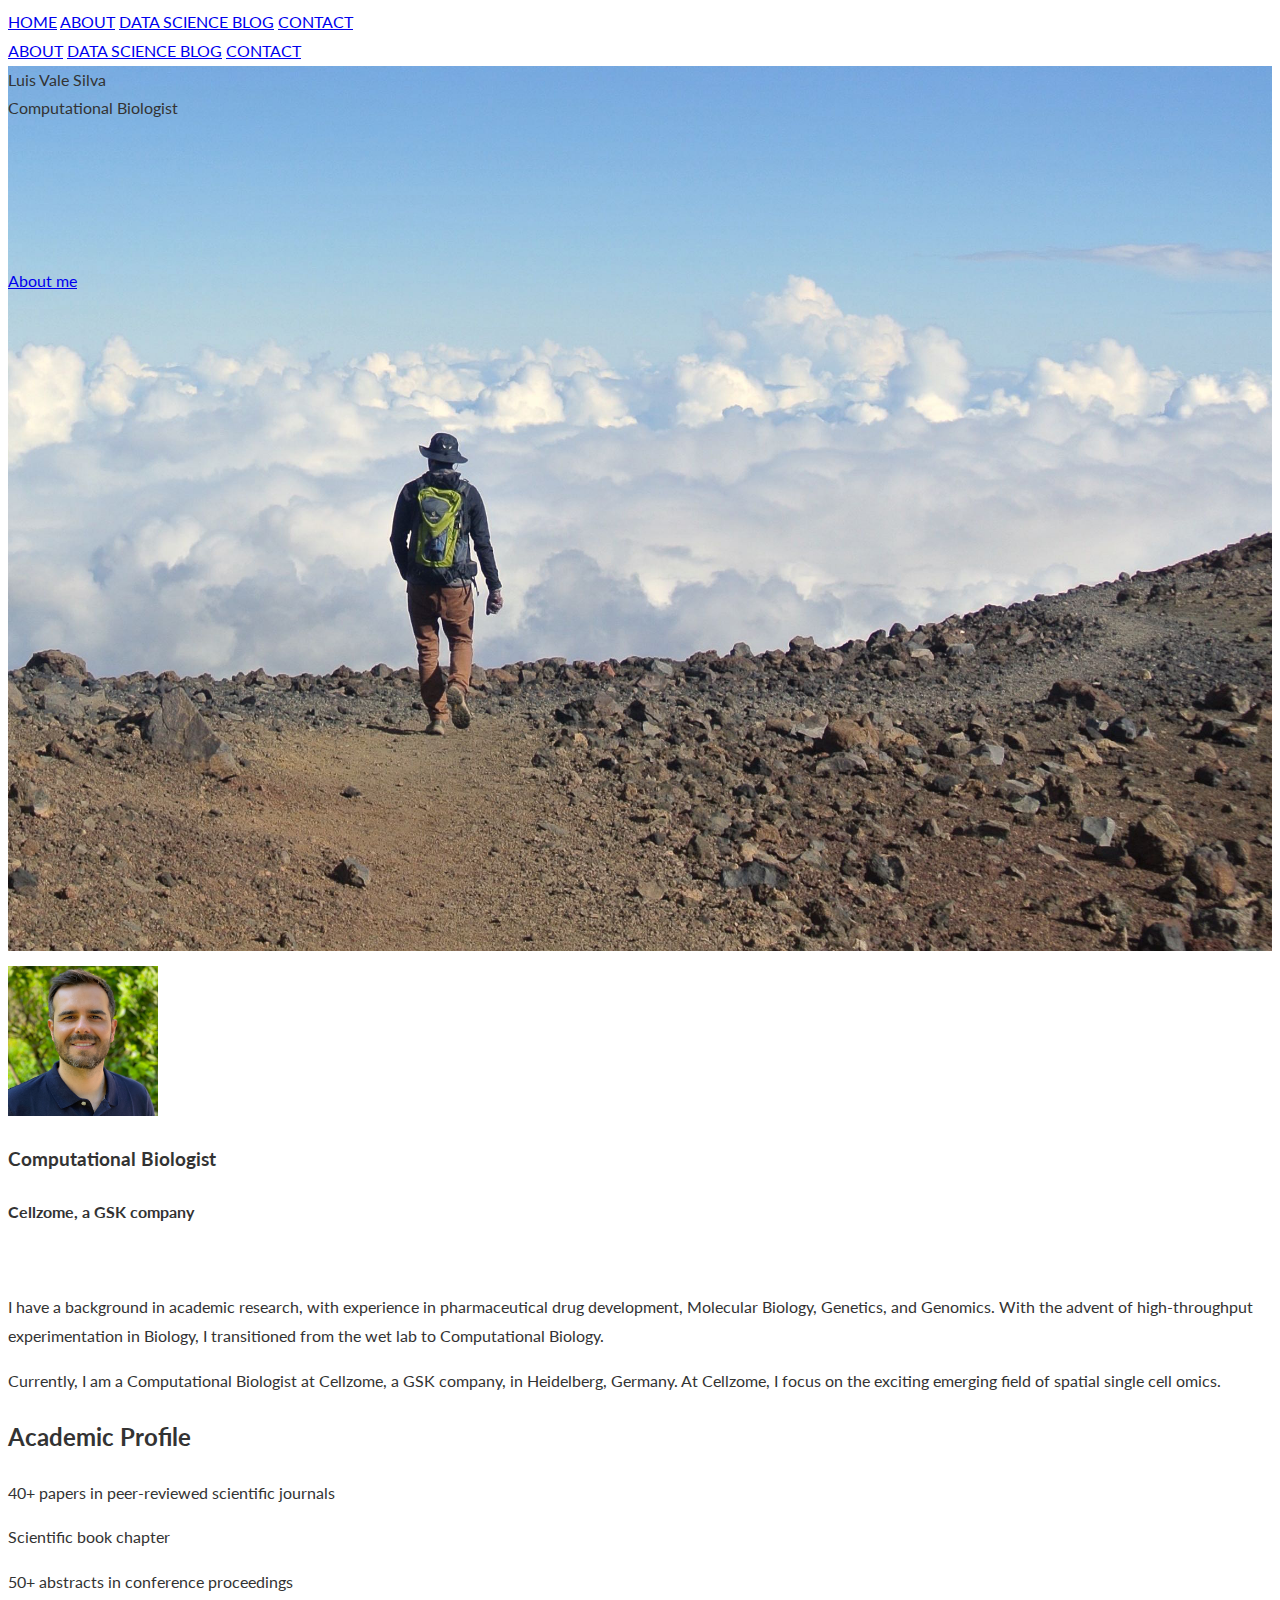
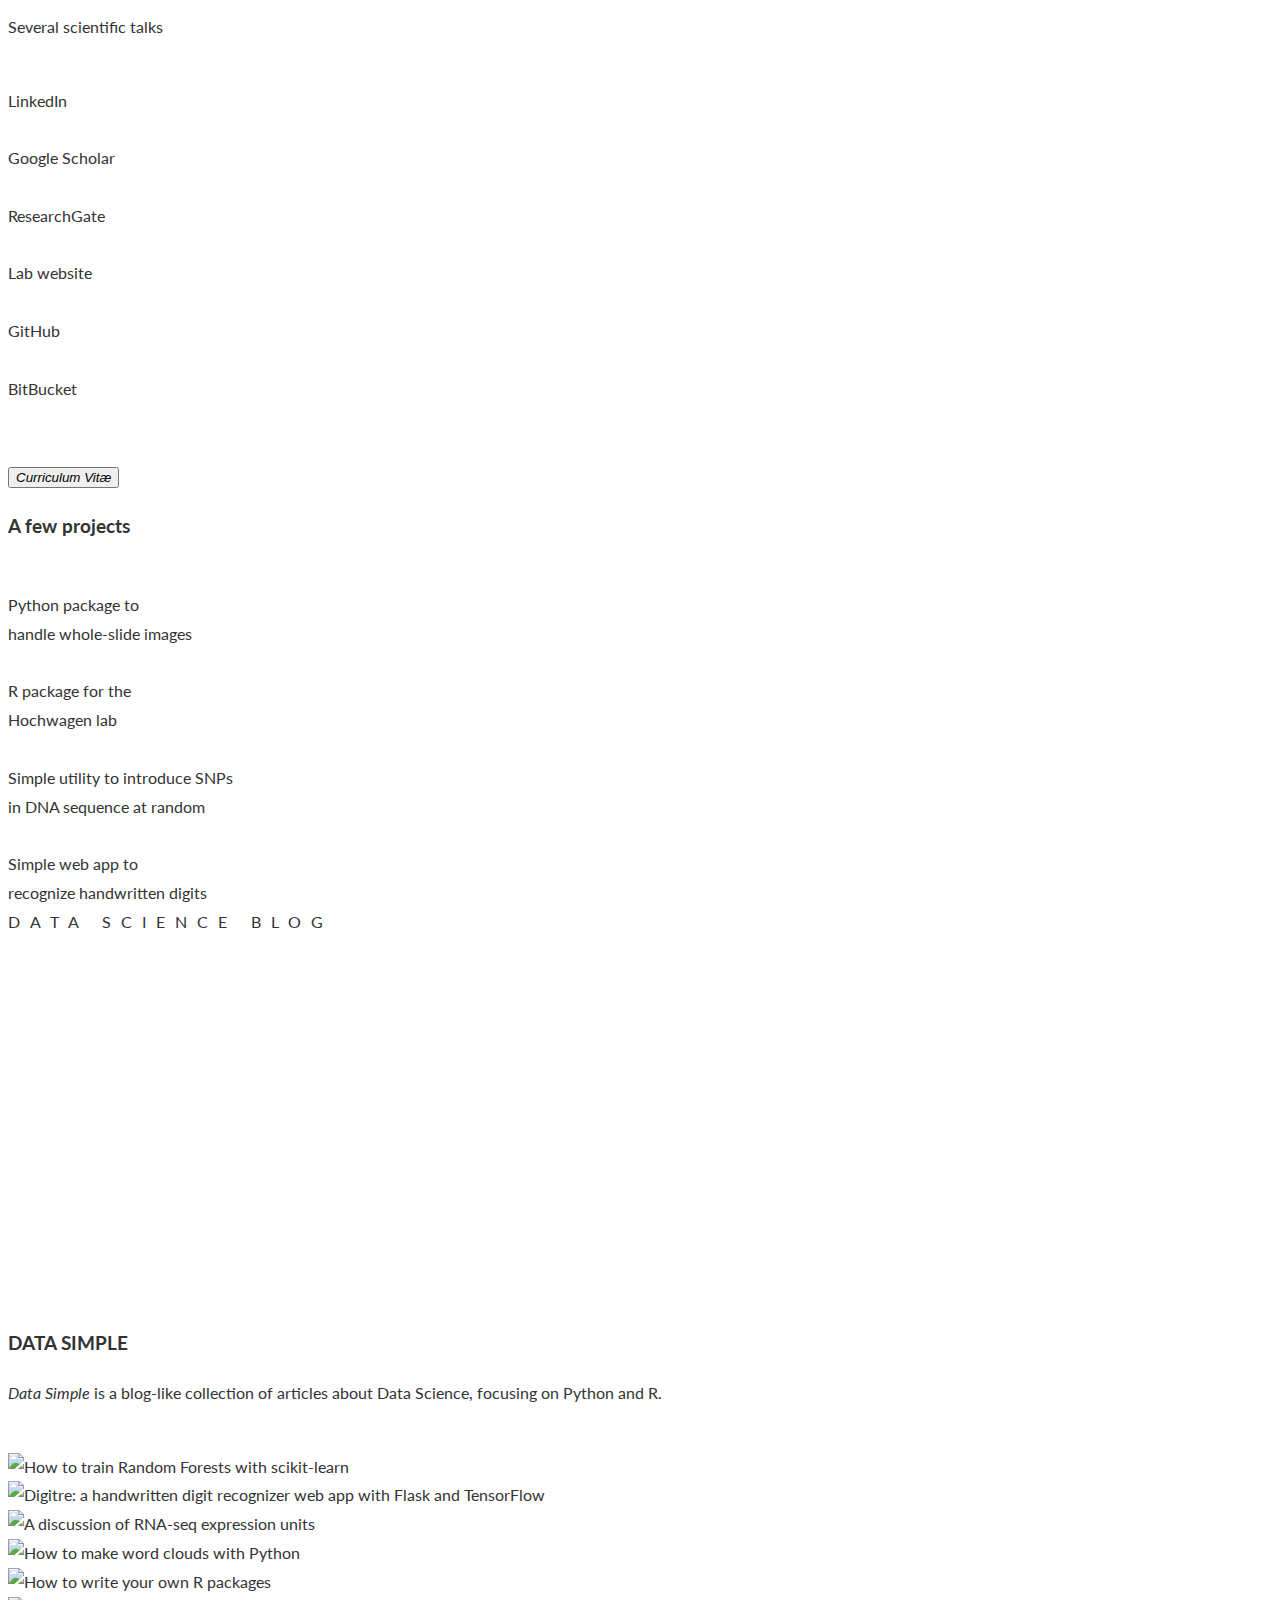
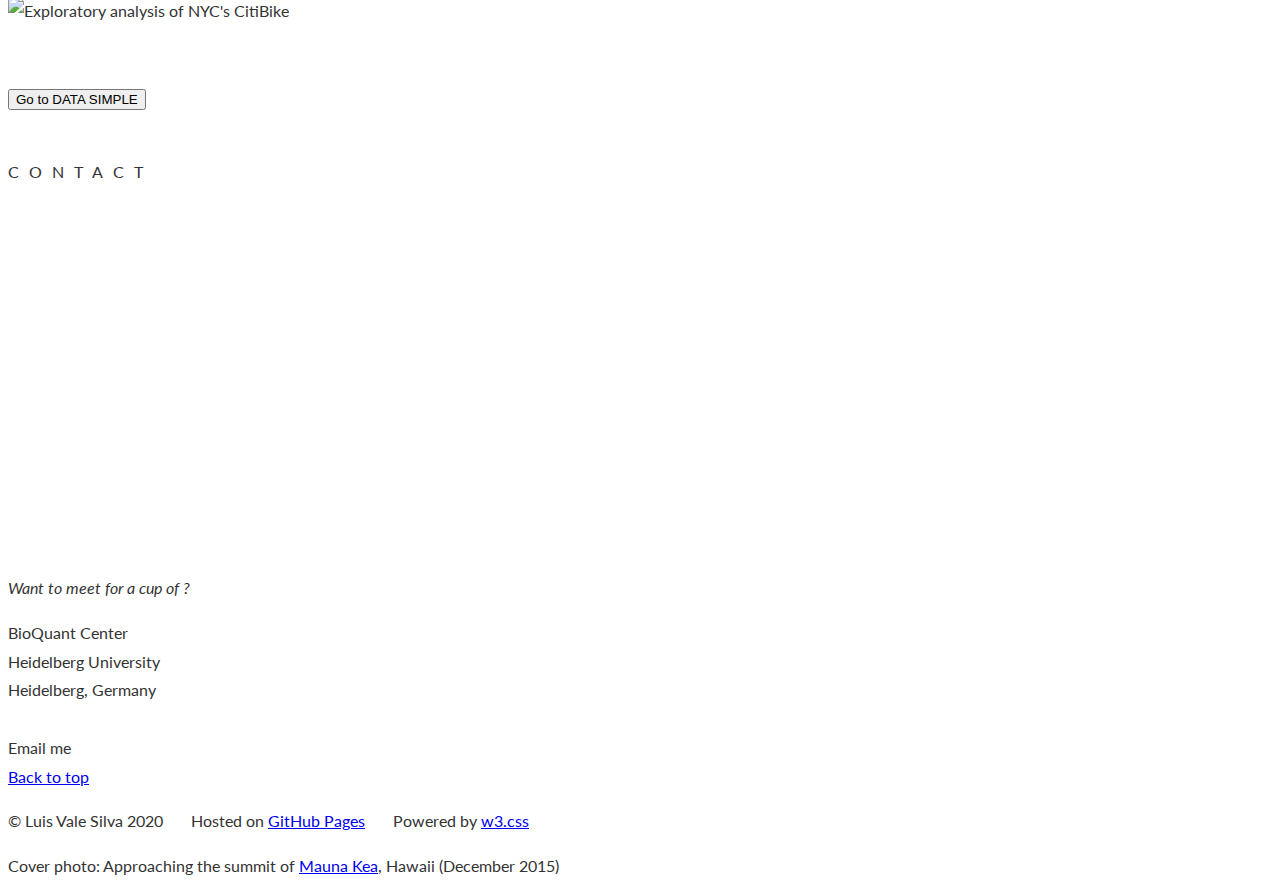
==== commit 4ec63216: "Update "About" section" ====
--- a/index.html
+++ b/index.html
@@ -114,8 +114,8 @@
   development, Molecular Biology, Genetics, and Genomics. With the advent of high-throughput experimentation
   in Biology, I transitioned from the wet lab to Computational Biology.</p>
 
-  <p class="w3-large">Currently I am a Computational Biologist at Cellzome, a GSK company, in Heidelberg, Germany. 
-   My main focus is on the exciting emerging field of spatial single cell omics data analysis.</p>
+  <p class="w3-large">Currently, I am a Computational Biologist at Cellzome, a GSK company, in Heidelberg, Germany. 
+   At Cellzome, I focus on the exciting emerging field of spatial single cell omics.</p>
 </div>
 
 <div class="w3-dark-grey">
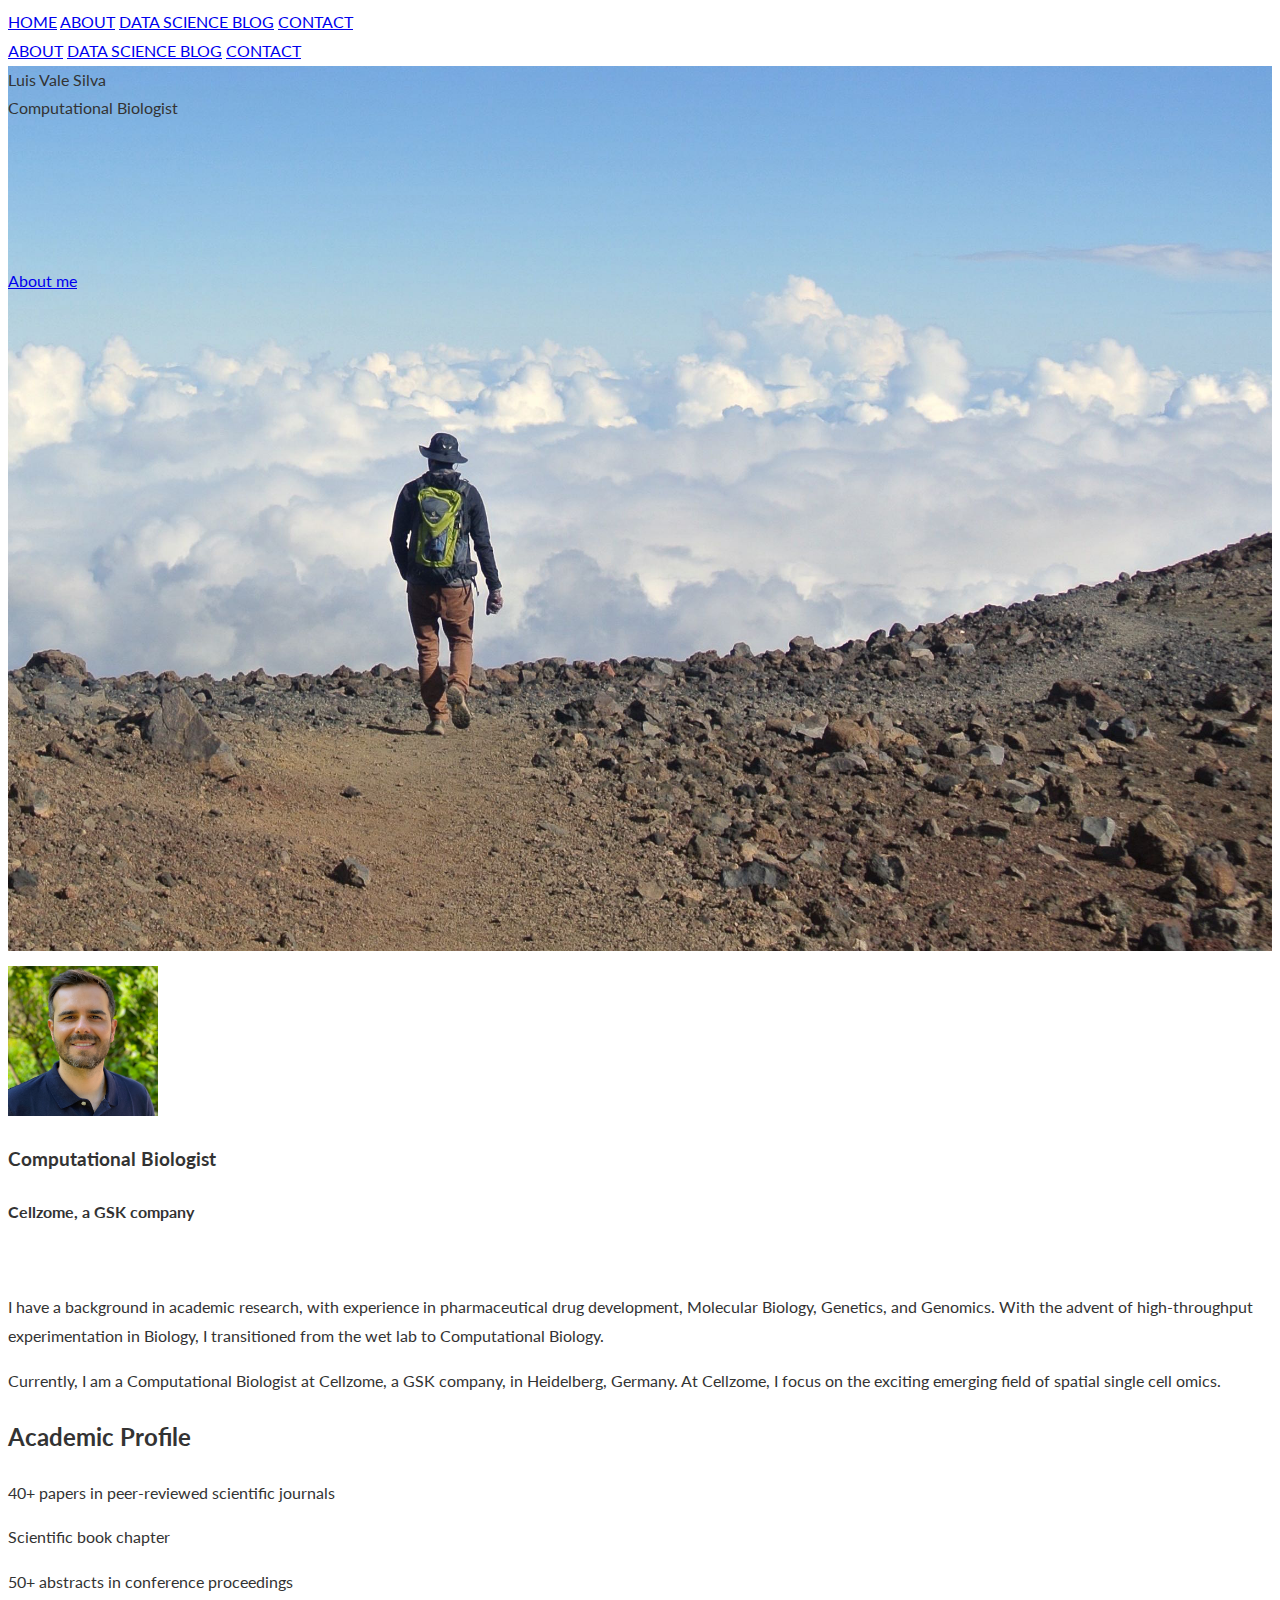
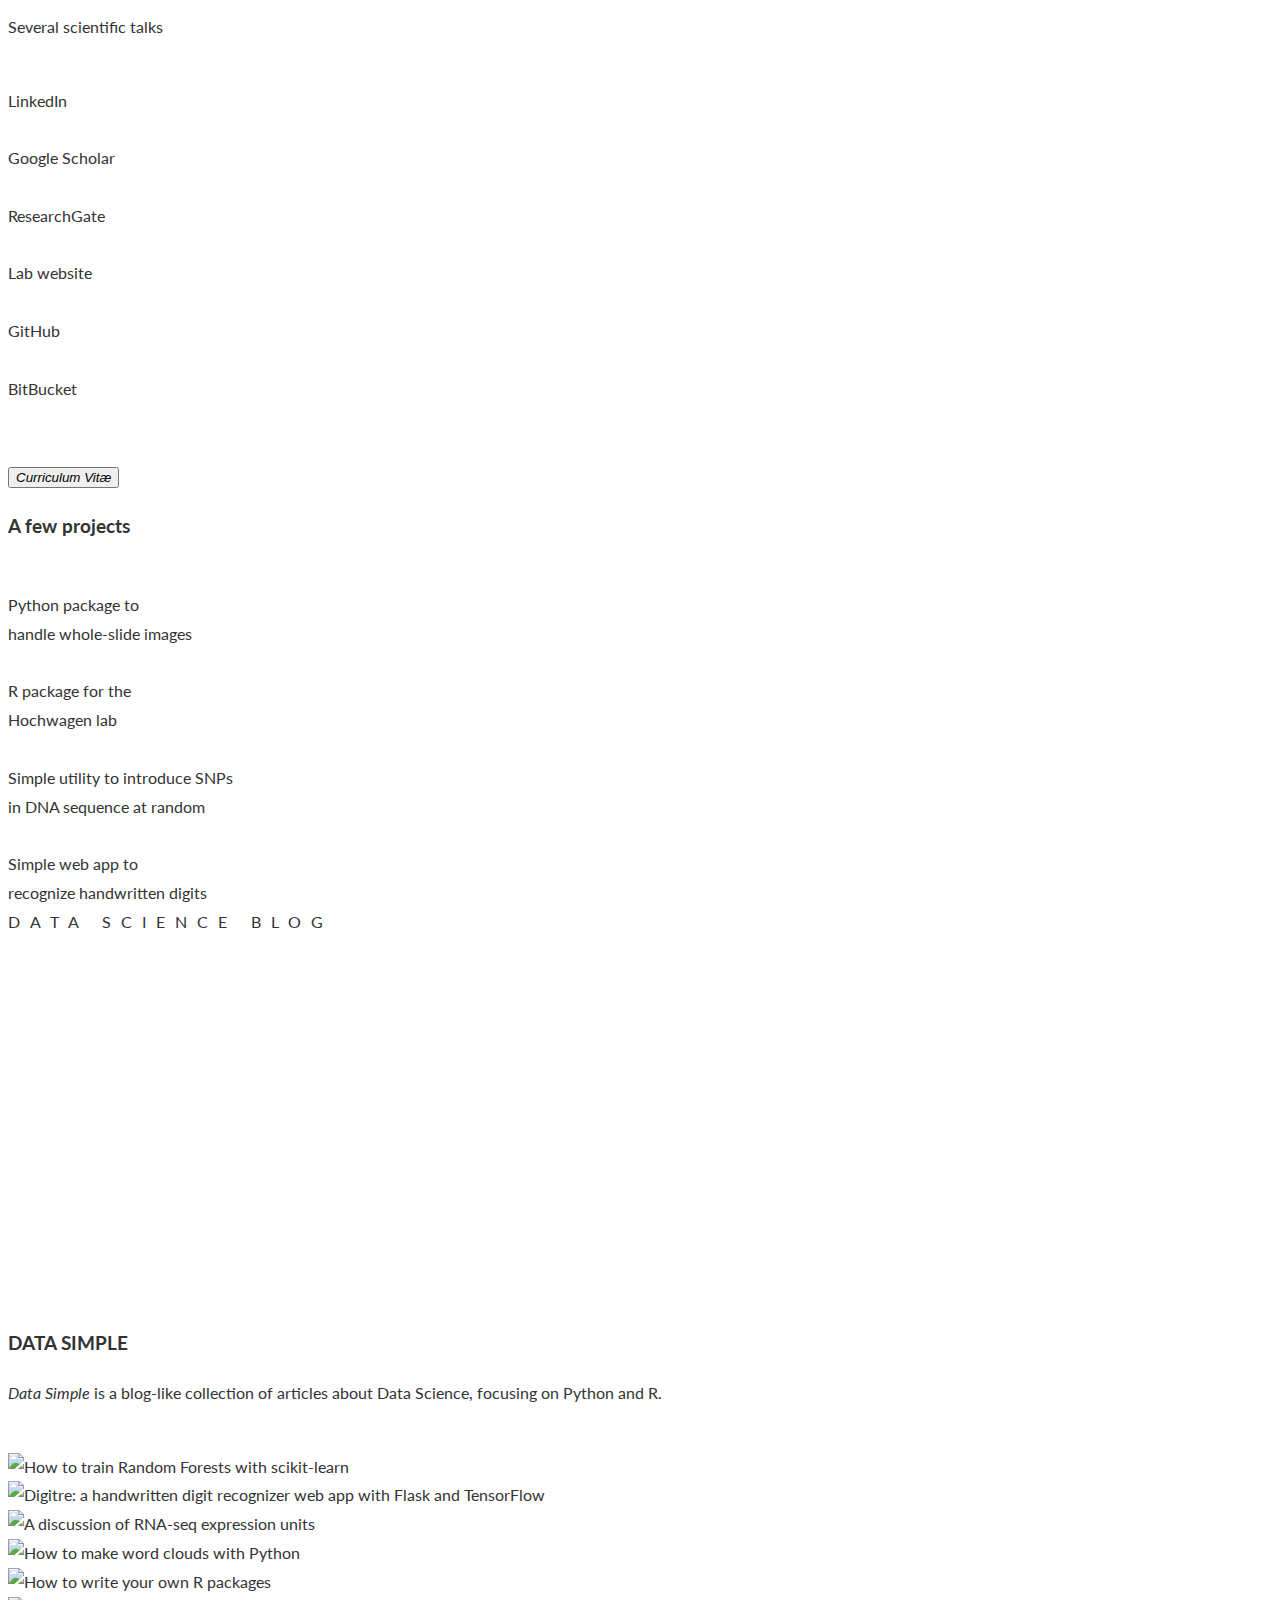
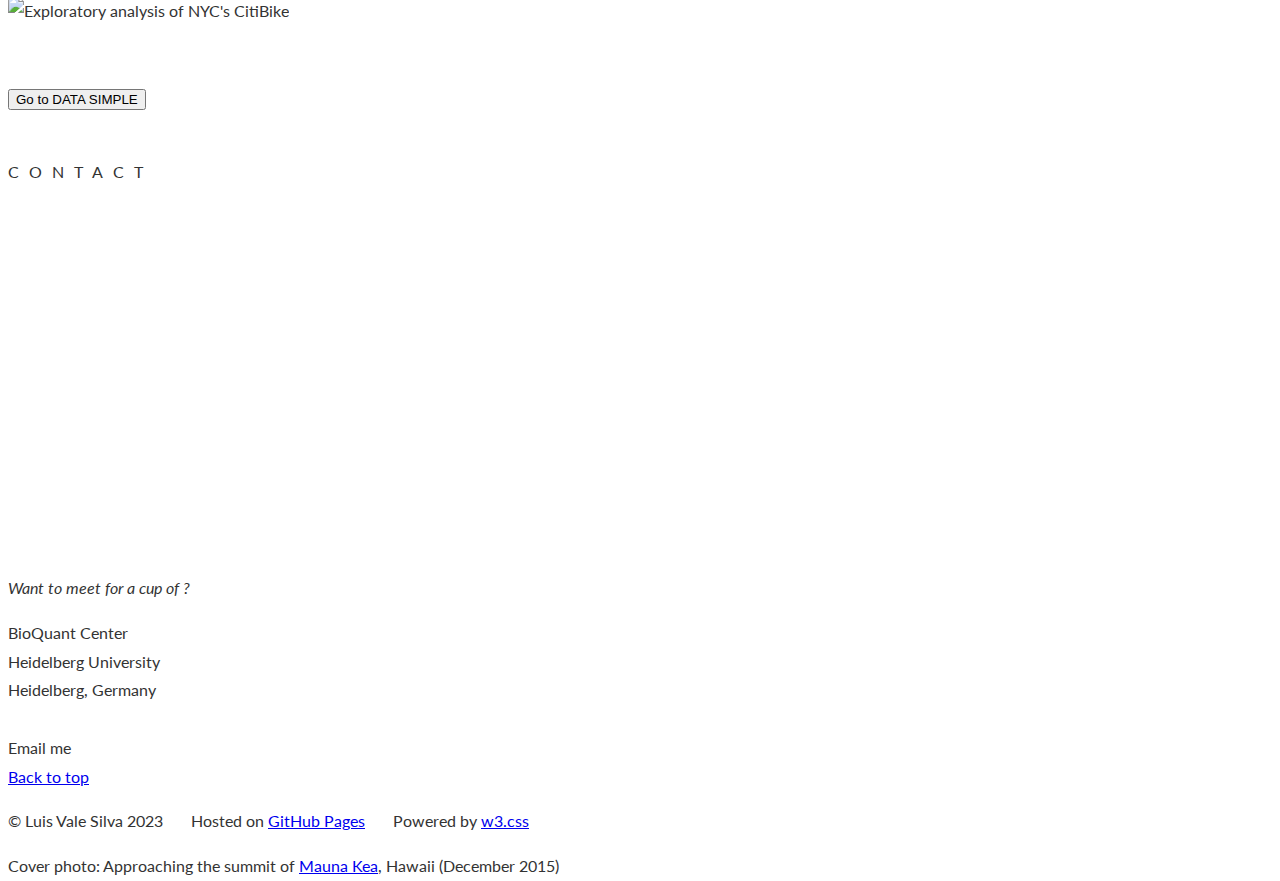
==== commit d71f8bcc: "Update copyright year" ====
--- a/index.html
+++ b/index.html
@@ -270,7 +270,7 @@
     <a href="https://github.com/luisvalesilva" target="_blank"><i class="fab fa-github w3-hover-text-grey"></i></a>
     <a href="https://twitter.com/luisvalesilva" target="_blank"><i class="fab fa-twitter w3-hover-text-light-blue"></i></a>
   </div>
-  <p>&copy; Luis Vale Silva 2020&nbsp;&nbsp;&nbsp;&nbsp;&nbsp;&nbsp;
+  <p>&copy; Luis Vale Silva 2023&nbsp;&nbsp;&nbsp;&nbsp;&nbsp;&nbsp;
   Hosted on <a href="https://pages.github.com/" target="_blank">GitHub Pages</a>&nbsp;&nbsp;&nbsp;&nbsp;&nbsp;&nbsp;
   Powered by <a href="https://www.w3schools.com/w3css/default.asp" target="_blank">w3.css</a></p>
   <p class="w3-small"><i class="fa fa-image w3-margin-right"></i>Cover photo: Approaching the summit of <a href="https://en.wikipedia.org/wiki/Mauna_Kea" target="_blank">Mauna Kea</a>, Hawaii (December 2015)</p>
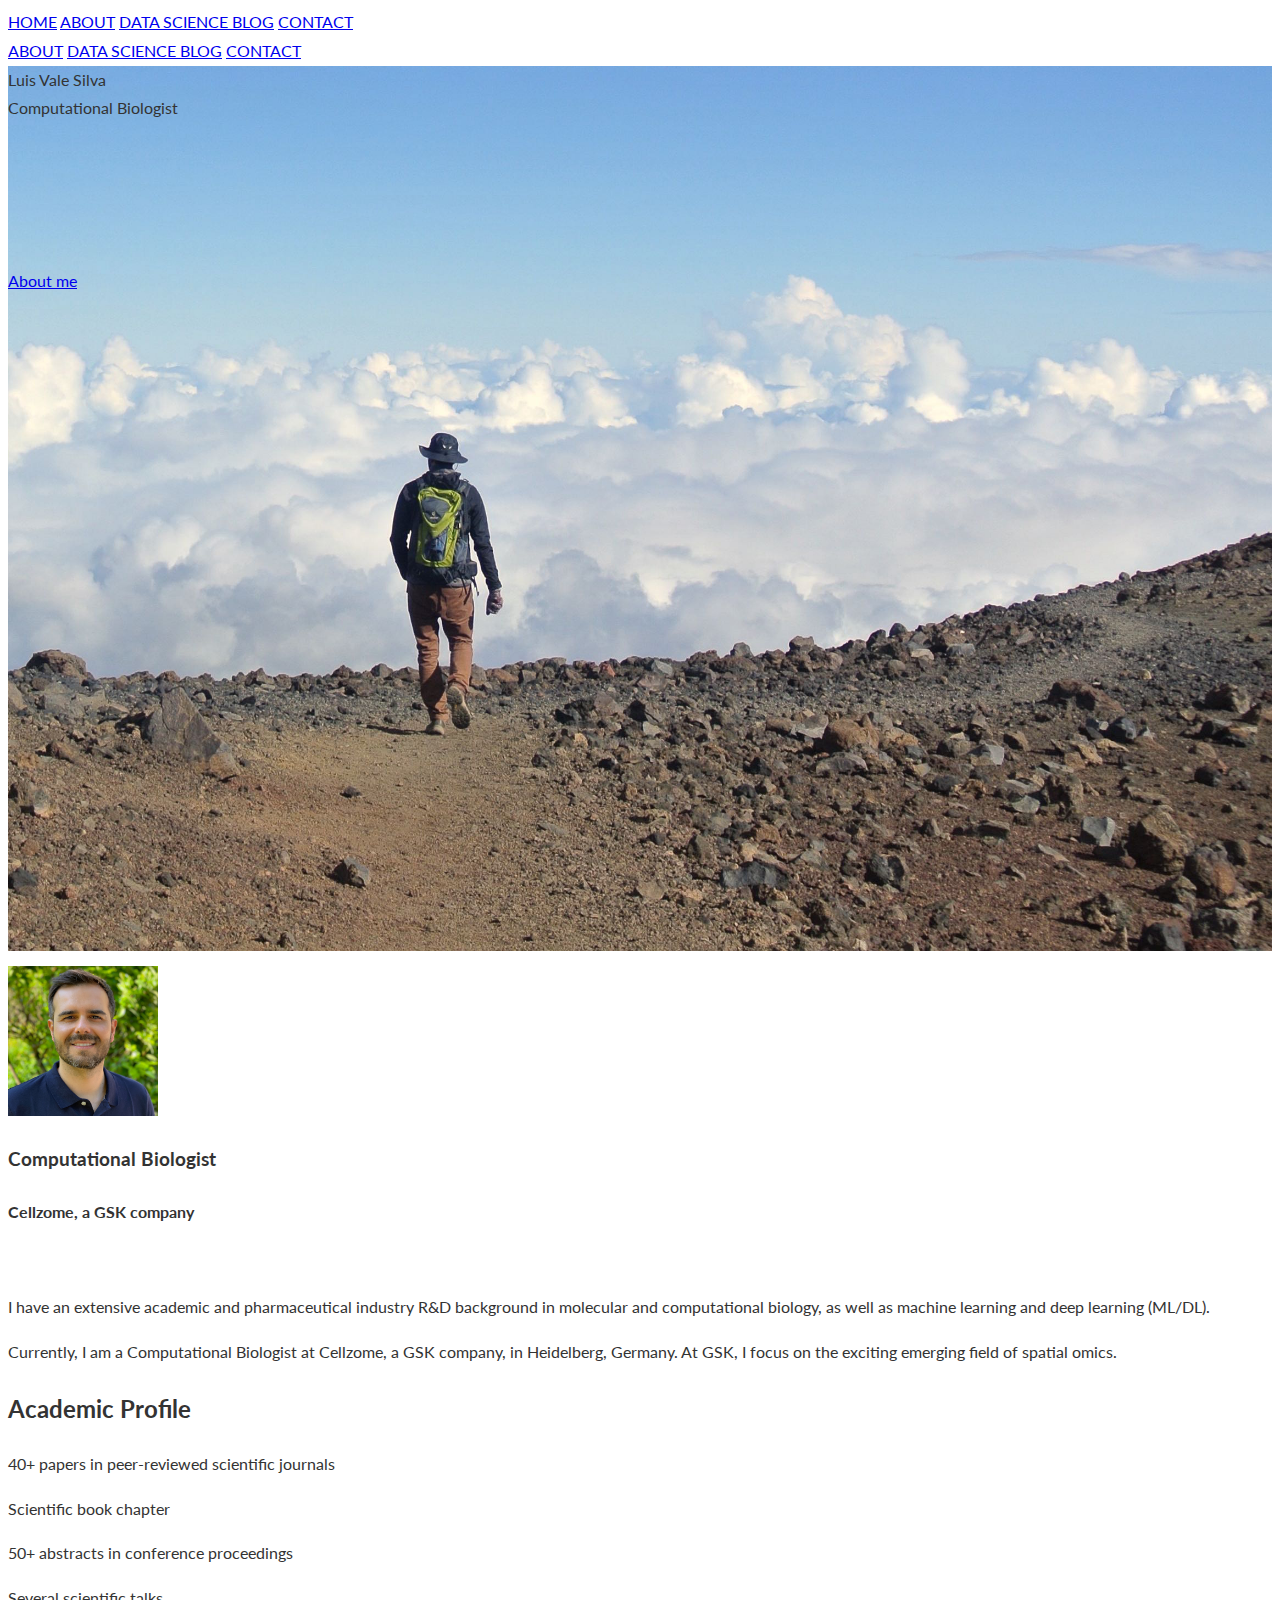
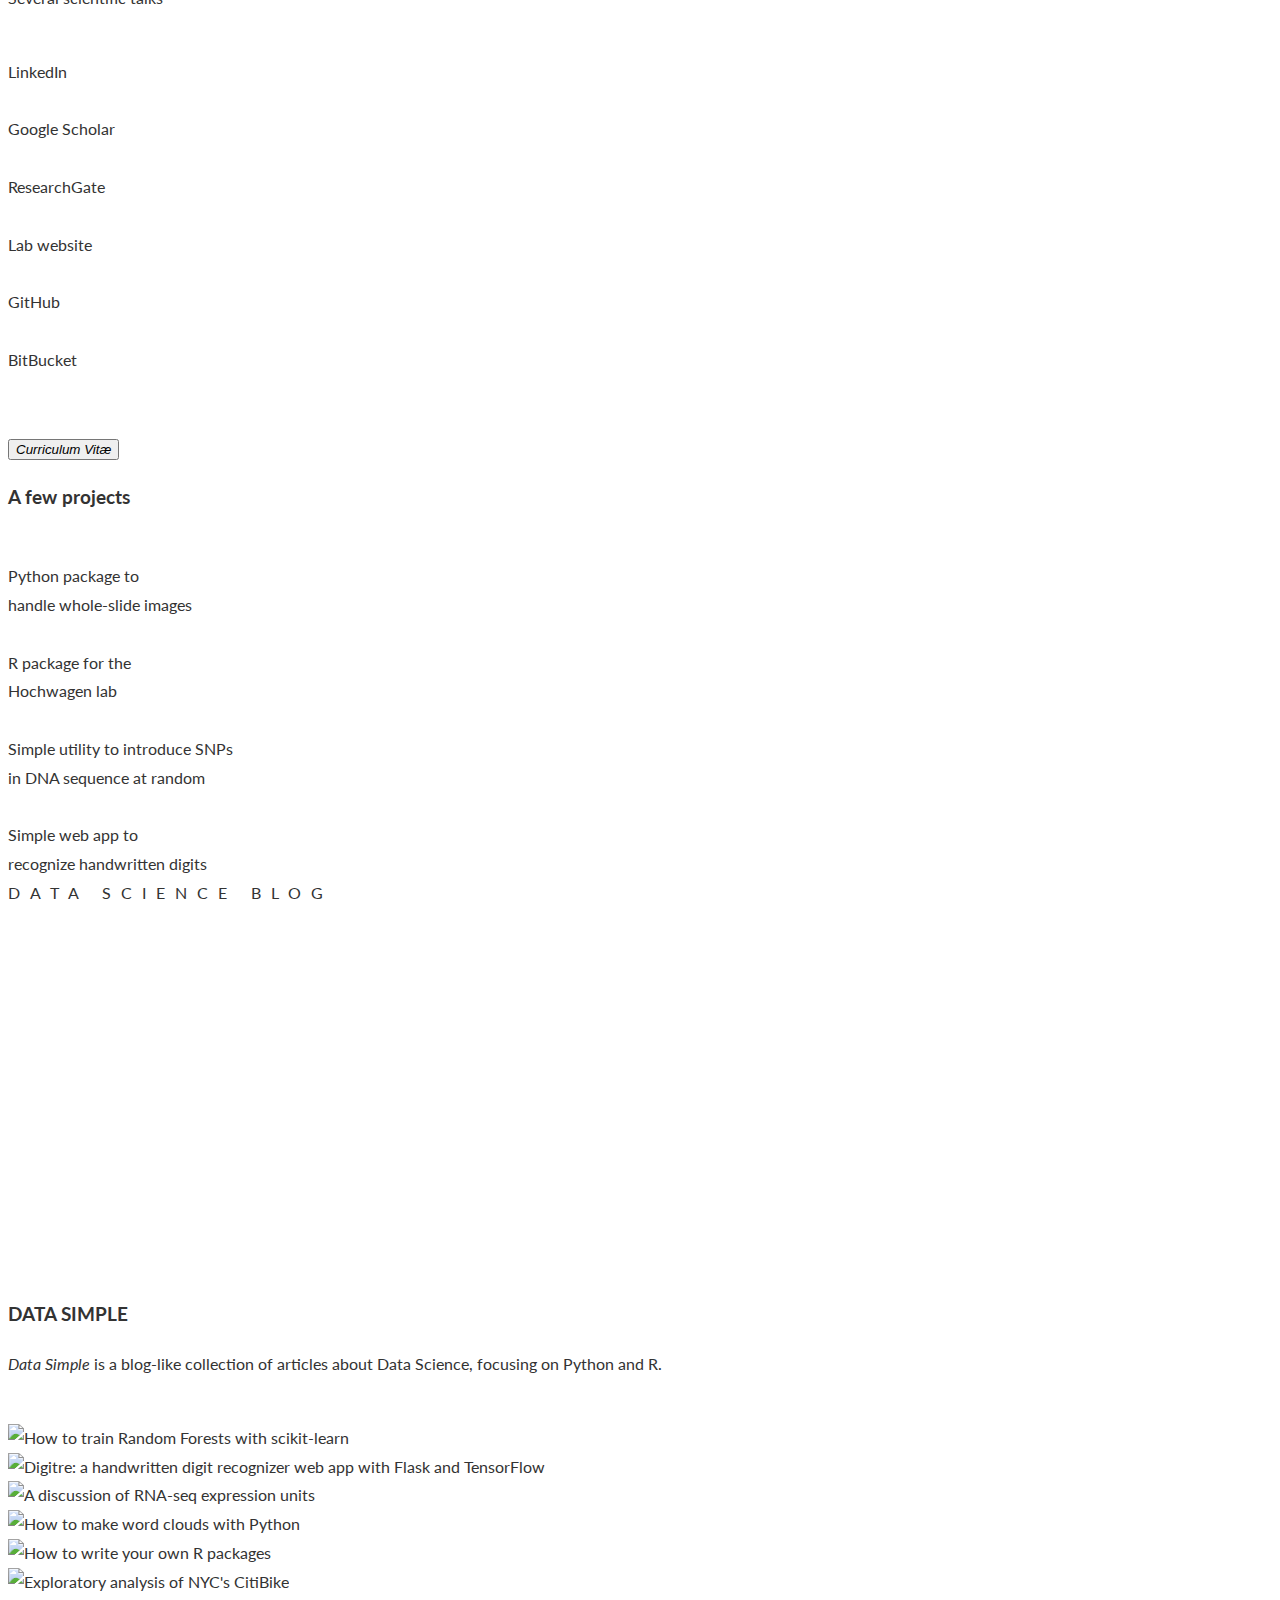
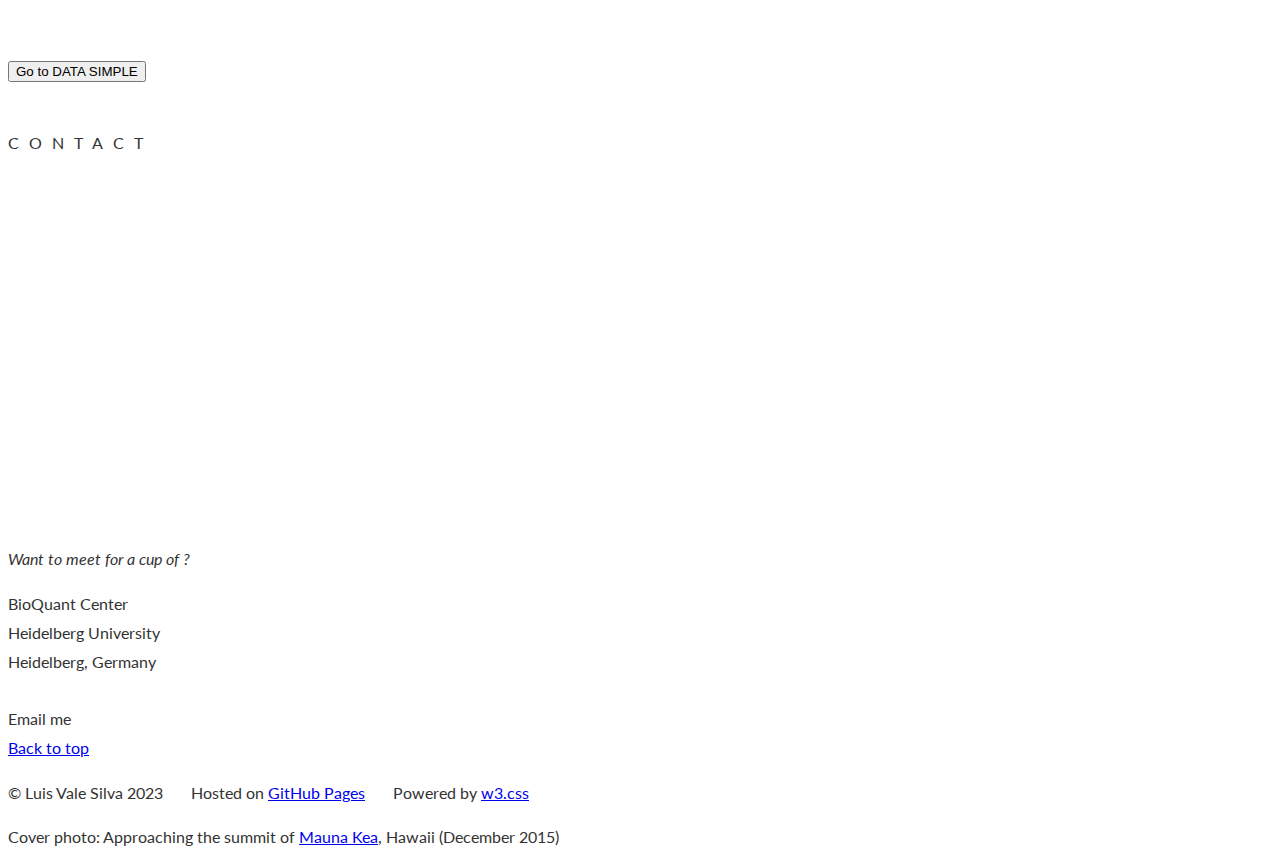
==== commit c686ed9c: "Update "about" text" ====
--- a/index.html
+++ b/index.html
@@ -110,12 +110,11 @@
   </div>
   <h3 class="w3-center">Computational Biologist</h3>
   <h4 class="w3-center">Cellzome, a GSK company</h4><br>
-  <p class="w3-large">I have a background in academic research, with experience in pharmaceutical drug
-  development, Molecular Biology, Genetics, and Genomics. With the advent of high-throughput experimentation
-  in Biology, I transitioned from the wet lab to Computational Biology.</p>
+  <p class="w3-large">I have an extensive academic and pharmaceutical industry R&D background in molecular and computational biology,
+    as well as machine learning and deep learning (ML/DL).</p>
 
   <p class="w3-large">Currently, I am a Computational Biologist at Cellzome, a GSK company, in Heidelberg, Germany. 
-   At Cellzome, I focus on the exciting emerging field of spatial single cell omics.</p>
+   At GSK, I focus on the exciting emerging field of spatial omics.</p>
 </div>
 
 <div class="w3-dark-grey">
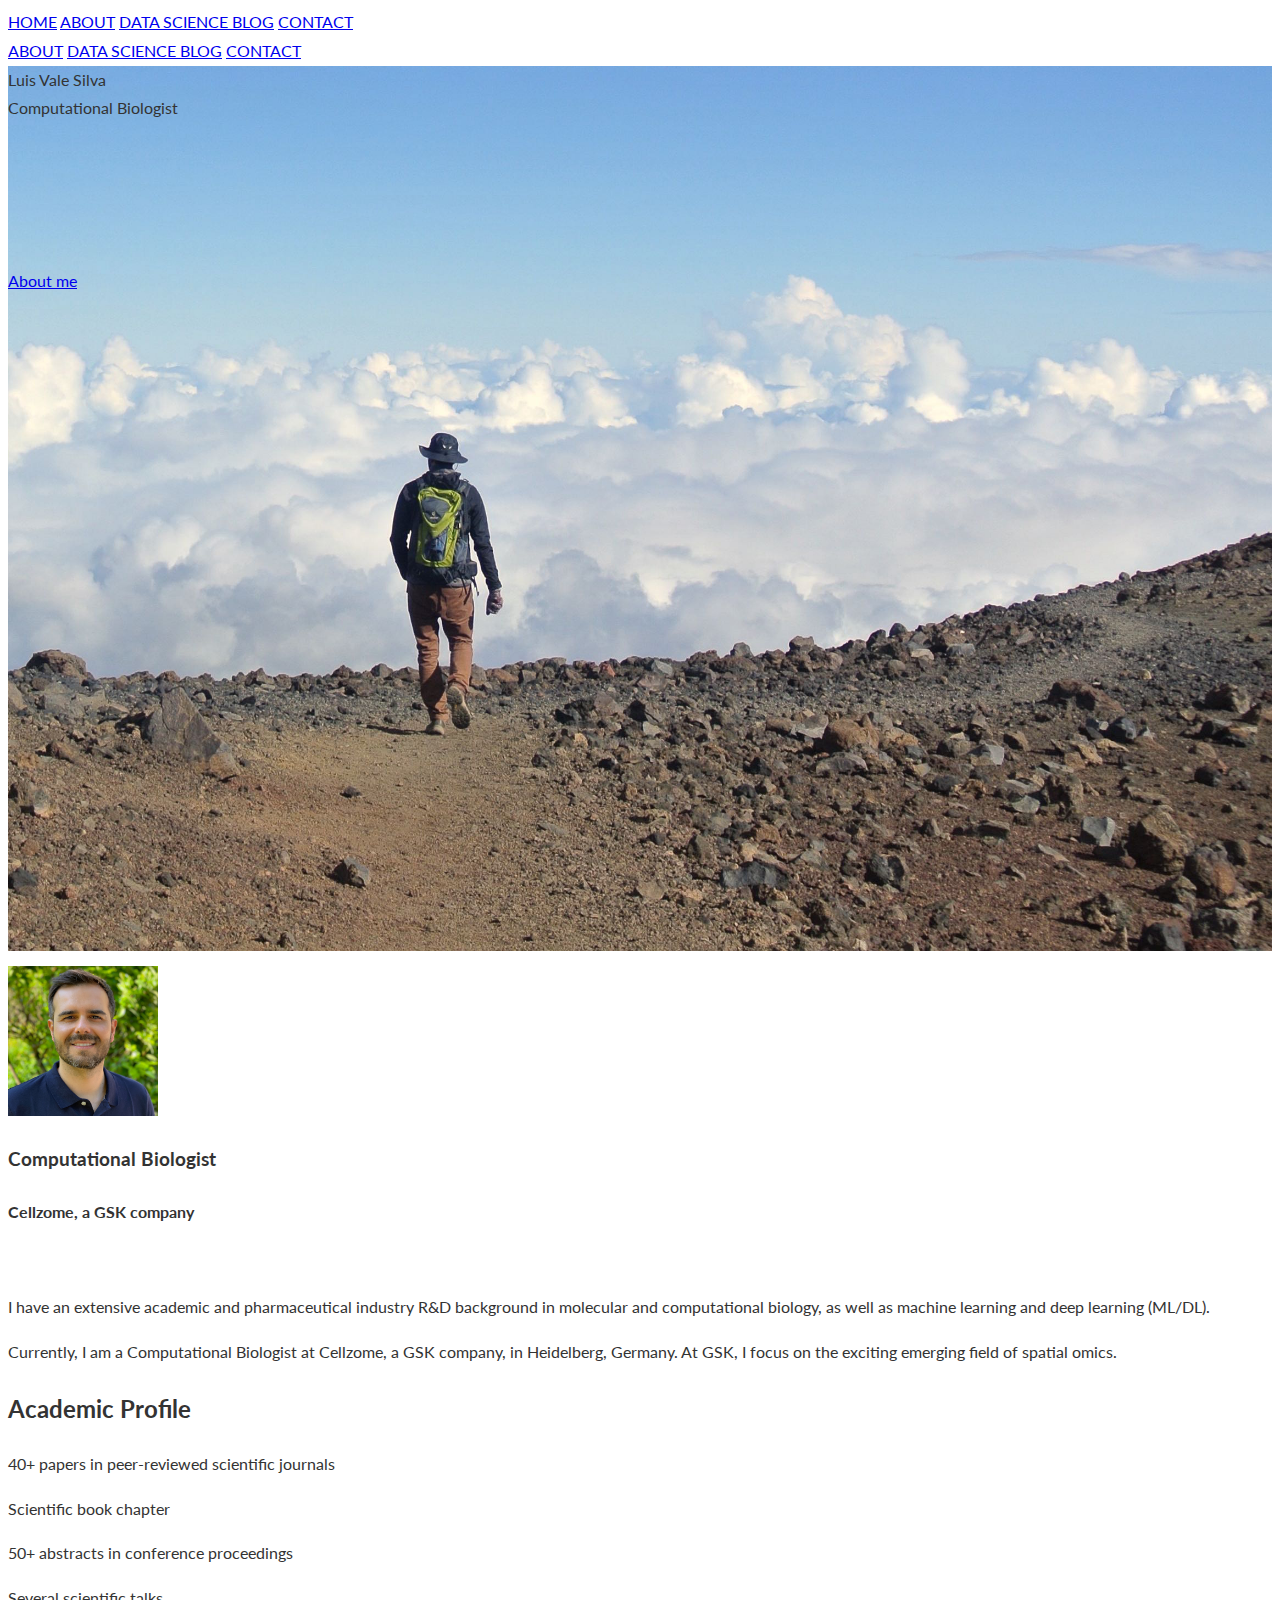
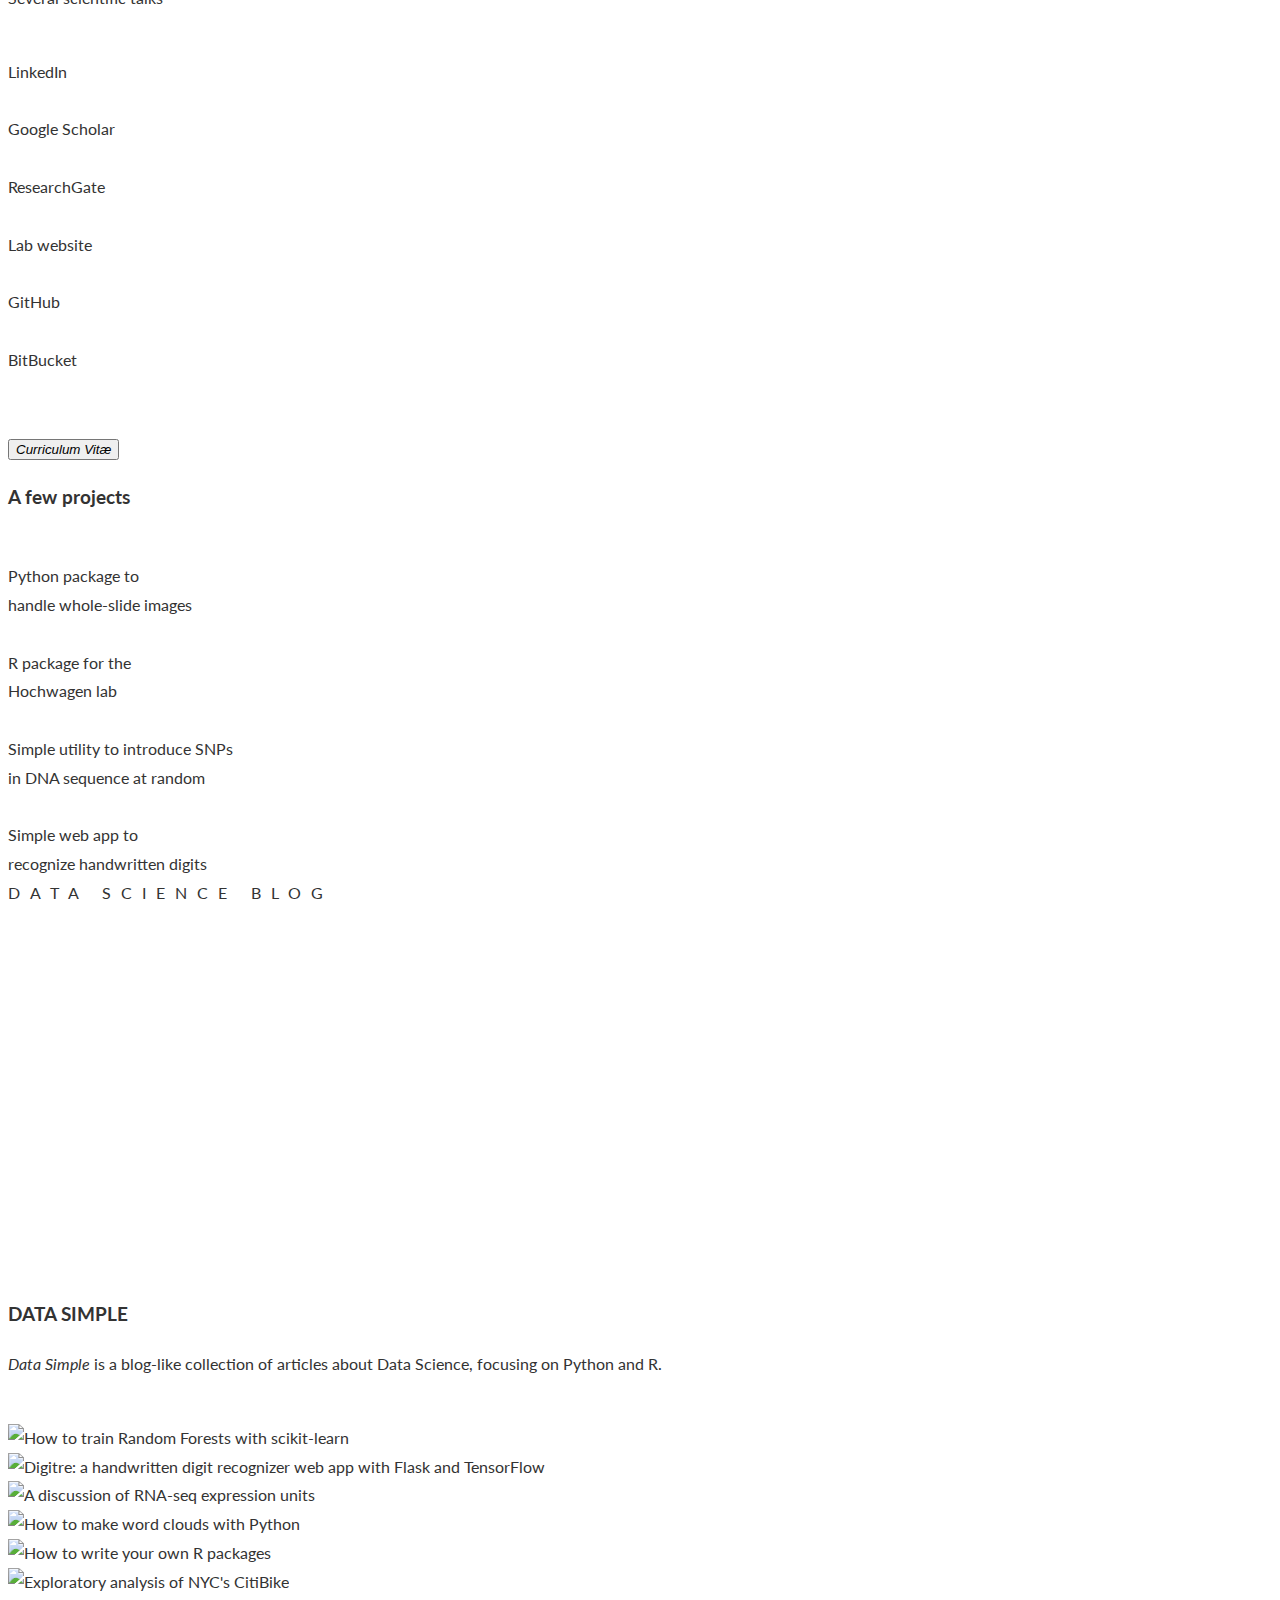
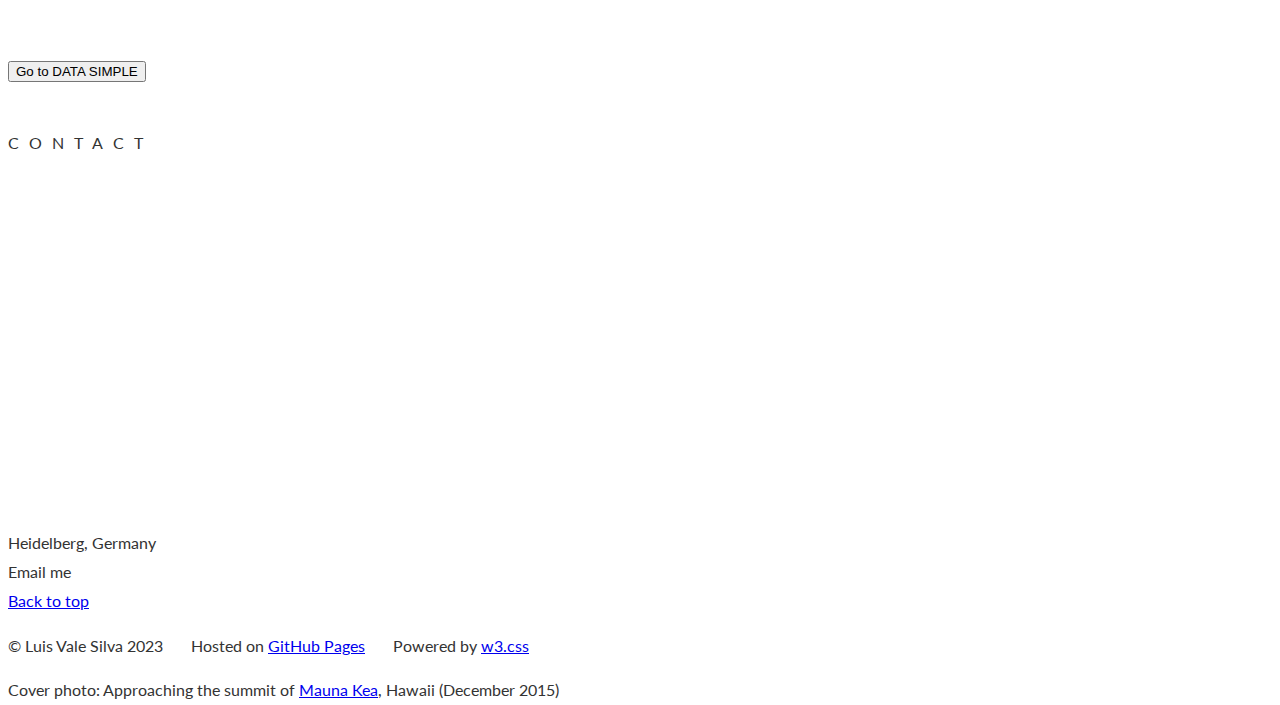
==== commit 112d8e63: "Update contact section in index.html" ====
--- a/index.html
+++ b/index.html
@@ -249,10 +249,7 @@
   <div class="w3-row w3-padding-32 w3-section">
     <div class="w3-center w3-container w3-section">
       <div class="w3-large w3-margin-bottom">
-        <p class="w3-center"><em>Want to meet for a cup of <i class="fa fa-coffee"></i>?</em></p>
-        BioQuant Center 
-        <br>Heidelberg University<br>
-        <i class="fa fa-map-marker fa-fw w3-hover-text-black w3-xlarge w3-margin-right"></i>Heidelberg, Germany<br><br>
+        <i class="fa fa-map-marker fa-fw w3-hover-text-black w3-xlarge w3-margin-right"></i>Heidelberg, Germany<br>
         <a href="http://scr.im/emailluis" target="_blank"><i class="fa fa-envelope fa-fw w3-hover-text-green w3-xlarge w3-margin-right"></i></a>Email me<br>
       </div>
     </div>
